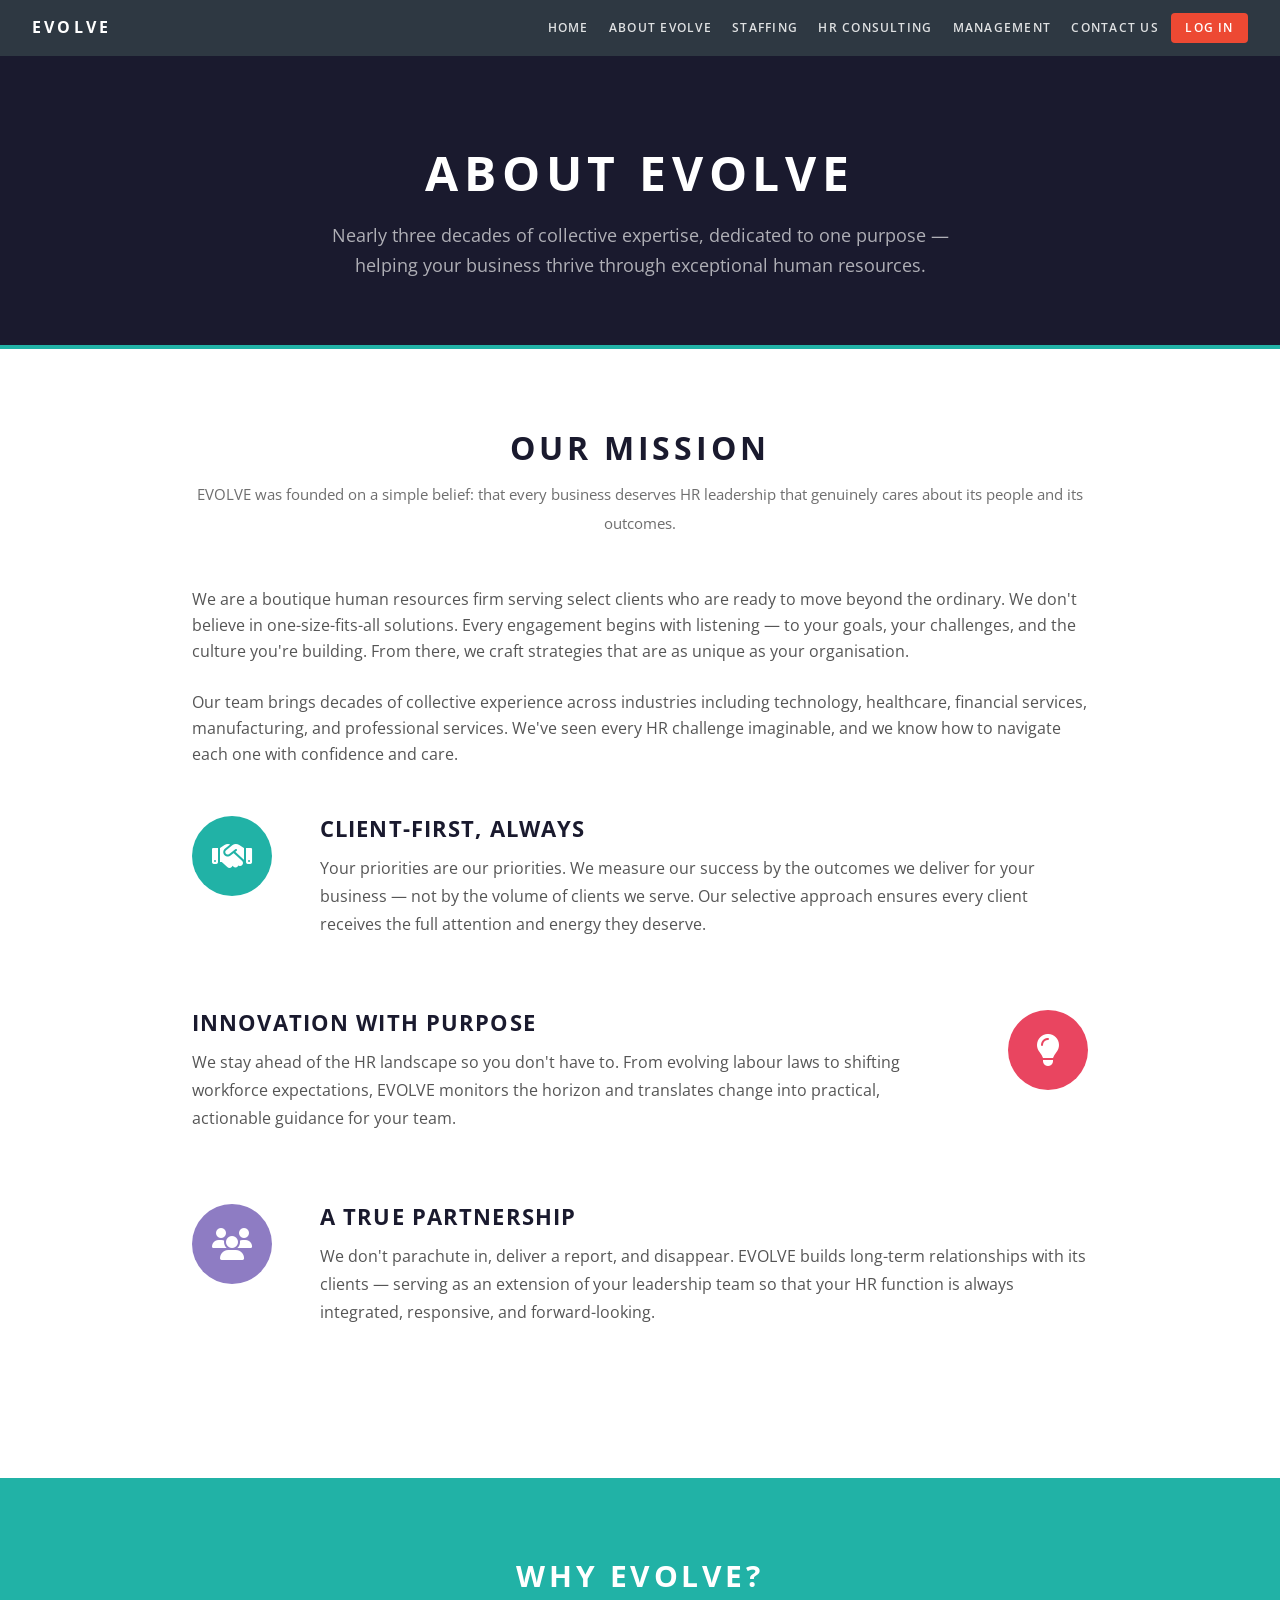
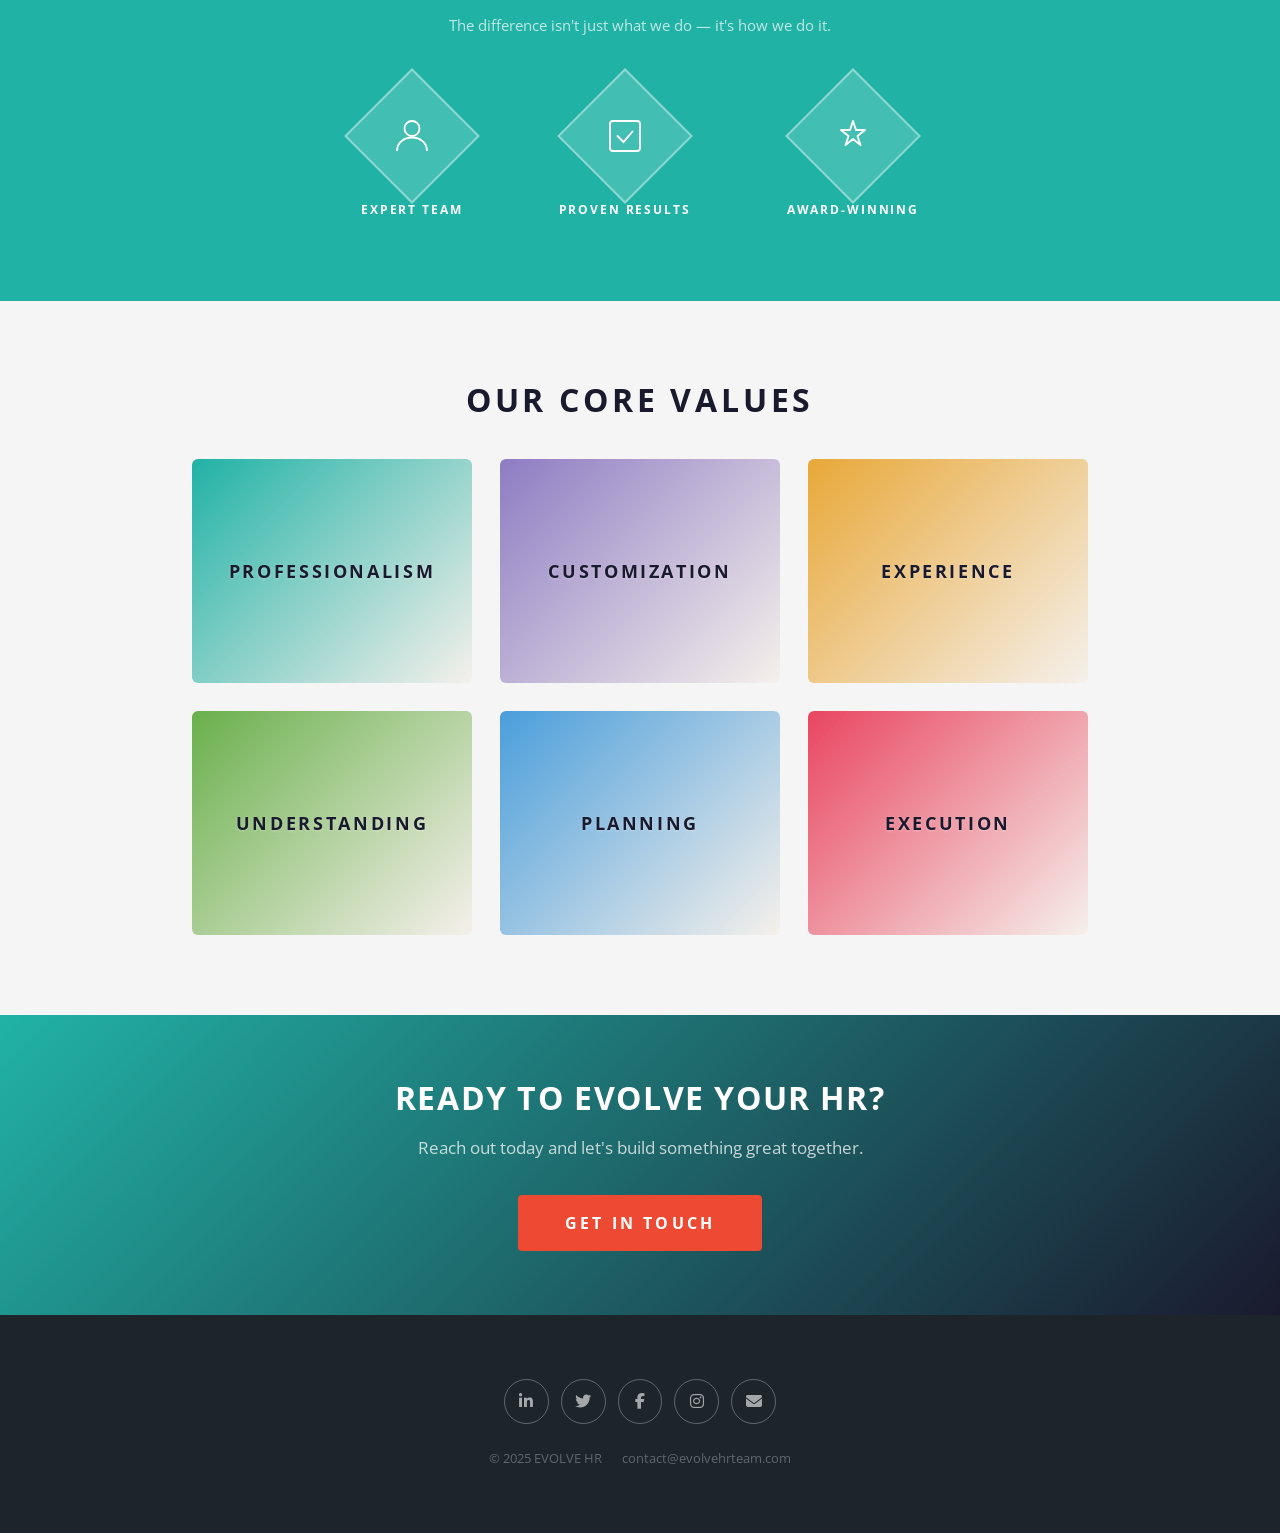
==== public/about.html @ eff57acc "Initial commit" ====
<!DOCTYPE HTML>
<html lang="en">
<head>
  <title>About EVOLVE — HR Solutions</title>
  <meta charset="utf-8" />
  <meta name="viewport" content="width=device-width, initial-scale=1, user-scalable=no" />
  <link rel="preconnect" href="https://fonts.googleapis.com" />
  <link rel="preconnect" href="https://fonts.gstatic.com" crossorigin />
  <link rel="stylesheet" href="https://fonts.googleapis.com/css2?family=Open+Sans:ital,wght@0,300;0,400;0,600;0,700;1,300&display=swap" />
  <link rel="stylesheet" href="https://cdnjs.cloudflare.com/ajax/libs/font-awesome/6.5.0/css/all.min.css" />
  <link rel="stylesheet" href="css/main.css" />
</head>
<body class="is-preload">
<div id="page-wrapper">

  <!-- HEADER -->
  <header id="header">
    <h1><a href="index.html">EVOLVE</a></h1>
    <nav id="nav">
      <ul>
        <li><a href="index.html">Home</a></li>
        <li><a href="about.html">About Evolve</a></li>
        <li><a href="staffing.html">Staffing</a></li>
        <li><a href="consulting.html">HR Consulting</a></li>
        <li><a href="management.html">Management</a></li>
        <li><a href="contact.html">Contact Us</a></li>
        <li class="special">
          <a href="#menu" class="menuToggle"><span>Menu</span></a>
          <div id="menu">
            <ul>
              <li><a href="index.html">Home</a></li>
              <li><a href="about.html">About Evolve</a></li>
              <li><a href="staffing.html">Staffing</a></li>
              <li><a href="consulting.html">HR Consulting</a></li>
              <li><a href="management.html">Management</a></li>
              <li><a href="contact.html">Contact Us</a></li>
              <li class="menu-separator"><a href="#" onclick="goToAuth(); return false;" id="nav-login-btn-mobile">Log In</a></li>
            </ul>
          </div>
        </li>
        <li><a href="#" class="button primary small" onclick="goToAuth(); return false;" id="nav-login-btn">Log In</a></li>
      </ul>
    </nav>
  </header>

  <!-- PAGE BANNER -->
  <div class="page-banner">
    <h1>About EVOLVE</h1>
    <p>Nearly three decades of collective expertise, dedicated to one purpose — helping your business thrive through exceptional human resources.</p>
  </div>

  <!-- MISSION -->
  <section class="wrapper style-white">
    <div class="inner">
      <header class="major">
        <h2>Our Mission</h2>
        <p>EVOLVE was founded on a simple belief: that every business deserves HR leadership that genuinely cares about its people and its outcomes.</p>
      </header>
      <p>We are a boutique human resources firm serving select clients who are ready to move beyond the ordinary. We don't believe in one-size-fits-all solutions. Every engagement begins with listening — to your goals, your challenges, and the culture you're building. From there, we craft strategies that are as unique as your organisation.</p>
      <p>Our team brings decades of collective experience across industries including technology, healthcare, financial services, manufacturing, and professional services. We've seen every HR challenge imaginable, and we know how to navigate each one with confidence and care.</p>

      <div class="feature-row" style="margin-top:3em;">
        <div class="feature-icon"><i class="fa fa-handshake"></i></div>
        <div class="feature-text">
          <h3>Client-First, Always</h3>
          <p>Your priorities are our priorities. We measure our success by the outcomes we deliver for your business — not by the volume of clients we serve. Our selective approach ensures every client receives the full attention and energy they deserve.</p>
        </div>
      </div>

      <div class="feature-row reverse">
        <div class="feature-icon" style="background:#e94560;"><i class="fa fa-lightbulb"></i></div>
        <div class="feature-text">
          <h3>Innovation with Purpose</h3>
          <p>We stay ahead of the HR landscape so you don't have to. From evolving labour laws to shifting workforce expectations, EVOLVE monitors the horizon and translates change into practical, actionable guidance for your team.</p>
        </div>
      </div>

      <div class="feature-row">
        <div class="feature-icon" style="background:#8e7cc3;"><i class="fa fa-users"></i></div>
        <div class="feature-text">
          <h3>A True Partnership</h3>
          <p>We don't parachute in, deliver a report, and disappear. EVOLVE builds long-term relationships with its clients — serving as an extension of your leadership team so that your HR function is always integrated, responsive, and forward-looking.</p>
        </div>
      </div>
    </div>
  </section>

  <!-- WHY EVOLVE -->
  <section class="wrapper style1 special">
    <div class="inner">
      <header class="major">
        <h2>Why EVOLVE?</h2>
        <p>The difference isn't just what we do — it's how we do it.</p>
      </header>
      <ul class="icons-diamond">
        <li>
          <span class="diamond-icon">
            <span class="diamond-shape">
              <svg viewBox="0 0 64 64" xmlns="http://www.w3.org/2000/svg" aria-hidden="true">
                <g class="icon-default">
                  <circle cx="32" cy="22" r="10" stroke="currentColor" stroke-width="2.5" fill="none"/>
                  <path d="M12 52c0-11 9-18 20-18s20 7 20 18" stroke="currentColor" stroke-width="2.5" fill="none"/>
                </g>
                <g class="icon-hover">
                  <circle cx="32" cy="22" r="10" fill="currentColor"/>
                  <path d="M12 52c0-11 9-18 20-18s20 7 20 18" stroke="white" stroke-width="2.5" fill="none"/>
                </g>
              </svg>
            </span>
            <span class="diamond-label">Expert Team</span>
          </span>
        </li>
        <li>
          <span class="diamond-icon">
            <span class="diamond-shape">
              <svg viewBox="0 0 64 64" xmlns="http://www.w3.org/2000/svg" aria-hidden="true">
                <g class="icon-default">
                  <rect x="12" y="12" width="40" height="40" rx="4" stroke="currentColor" stroke-width="2.5" fill="none"/>
                  <path d="M22 32l8 8 12-14" stroke="currentColor" stroke-width="2.5" fill="none" stroke-linecap="round"/>
                </g>
                <g class="icon-hover">
                  <rect x="12" y="12" width="40" height="40" rx="4" fill="currentColor"/>
                  <path d="M22 32l8 8 12-14" stroke="white" stroke-width="2.5" fill="none" stroke-linecap="round"/>
                </g>
              </svg>
            </span>
            <span class="diamond-label">Proven Results</span>
          </span>
        </li>
        <li>
          <span class="diamond-icon">
            <span class="diamond-shape">
              <svg viewBox="0 0 64 64" xmlns="http://www.w3.org/2000/svg" aria-hidden="true">
                <g class="icon-default">
                  <path d="M32 12l4 12h12l-10 8 4 12-10-8-10 8 4-12-10-8h12z" stroke="currentColor" stroke-width="2.5" fill="none" stroke-linejoin="round"/>
                </g>
                <g class="icon-hover">
                  <path d="M32 12l4 12h12l-10 8 4 12-10-8-10 8 4-12-10-8h12z" fill="currentColor"/>
                </g>
              </svg>
            </span>
            <span class="diamond-label">Award-Winning</span>
          </span>
        </li>
      </ul>
    </div>
  </section>

  <!-- VALUES QUICK VIEW -->
  <section class="wrapper style-grey">
    <div class="inner">
      <header class="major" style="text-align:center;margin-bottom:2.5em;">
        <h2 style="color:#1a1a2e;">Our Core Values</h2>
      </header>
      <div class="value-grid">
        <div class="value-card" style="--grad-from:#21b2a6;">
          <div class="value-front"><h3>Professionalism</h3></div>
          <div class="value-back"><p>Our professionalism is our hallmark. Clients are our focus. We're here to make it work.</p></div>
        </div>
        <div class="value-card" style="--grad-from:#8e7cc3;">
          <div class="value-front"><h3>Customization</h3></div>
          <div class="value-back"><p>Our team listens and responds. We go beyond cookie-cutter solutions every time.</p></div>
        </div>
        <div class="value-card" style="--grad-from:#e8a838;">
          <div class="value-front"><h3>Experience</h3></div>
          <div class="value-back"><p>Nearly three decades of collective management experience across diverse industries.</p></div>
        </div>
        <div class="value-card" style="--grad-from:#6ab04c;">
          <div class="value-front"><h3>Understanding</h3></div>
          <div class="value-back"><p>We move with the changing seasons your business finds — adaptive, not reactive.</p></div>
        </div>
        <div class="value-card" style="--grad-from:#4a9edb;">
          <div class="value-front"><h3>Planning</h3></div>
          <div class="value-back"><p>We plan to succeed with you and share that plan every step of the way.</p></div>
        </div>
        <div class="value-card" style="--grad-from:#e94560;">
          <div class="value-front"><h3>Execution</h3></div>
          <div class="value-back"><p>We don't just say it — we do it. On time, on budget, with great communication.</p></div>
        </div>
      </div>
    </div>
  </section>

  <!-- CTA -->
  <section class="cta-band">
    <h2>Ready to Evolve Your HR?</h2>
    <p>Reach out today and let's build something great together.</p>
    <a href="contact.html" class="button primary large">Get In Touch</a>
  </section>

  <!-- FOOTER -->
  <footer id="footer">
    <ul class="icons">
      <li><a href="#" aria-label="LinkedIn"><i class="fab fa-linkedin-in"></i></a></li>
      <li><a href="#" aria-label="Twitter"><i class="fab fa-twitter"></i></a></li>
      <li><a href="#" aria-label="Facebook"><i class="fab fa-facebook-f"></i></a></li>
      <li><a href="#" aria-label="Instagram"><i class="fab fa-instagram"></i></a></li>
      <li><a href="mailto:contact@evolvehrteam.com" aria-label="Email"><i class="fas fa-envelope"></i></a></li>
    </ul>
    <ul class="copyright">
      <li>&copy; 2025 EVOLVE HR</li>
      <li>contact@evolvehrteam.com</li>
    </ul>
  </footer>

</div><!-- /page-wrapper -->

<script src="js/main.js"></script>
<script src="js/auth.js"></script>
</body>
</html>
---- public/css/main.css ----
/*
  EVOLVE HR — main stylesheet
*/

/* ─────────────────────────────────────────────
   RESET & BASE
───────────────────────────────────────────── */
*, *::before, *::after { box-sizing: border-box; }

html { font-size: 16px; scroll-behavior: smooth; }

body {
  margin: 0;
  padding: 0;
  background: #2e3842;
  color: #fff;
  font-family: 'Open Sans', 'Helvetica Neue', Helvetica, Arial, sans-serif;
  font-size: 1rem;
  font-weight: 400;
  line-height: 1.65;
  -webkit-font-smoothing: antialiased;
}

body.is-preload *, body.is-preload *::before, body.is-preload *::after {
  animation: none !important;
  transition: none !important;
}

a { color: #21b2a6; text-decoration: none; transition: color 0.2s ease; }
a:hover { color: #2dd8ca; }

strong, b { font-weight: 700; }
em, i     { font-style: italic; }
p { margin: 0 0 1.5em; }

h1, h2, h3, h4, h5, h6 {
  font-weight: 700;
  line-height: 1.2;
  margin: 0 0 0.75em;
  letter-spacing: 0.05em;
  text-transform: uppercase;
}
h1 { font-size: 2.5rem; }
h2 { font-size: 1.75rem; }
h3 { font-size: 1.15rem; }

ul, ol { margin: 0 0 1.5em; padding-left: 1.25em; }
img    { max-width: 100%; height: auto; vertical-align: middle; }

/* ─────────────────────────────────────────────
   LAYOUT
───────────────────────────────────────────── */
#page-wrapper { overflow: hidden; }

.inner {
  width: 100%;
  max-width: 75em;
  margin: 0 auto;
  padding: 0 3em;
}

section, article { position: relative; }
body.landing #page-wrapper { padding-top: 0; }

/* ─────────────────────────────────────────────
   HEADER
───────────────────────────────────────────── */
#header {
  position: fixed;
  top: 0; left: 0; right: 0;
  z-index: 1000;
  background: #2e3842;
  padding: 0 3em;
  height: 3.5em;
  display: flex;
  align-items: center;
  justify-content: space-between;
  transition: background 0.3s ease, box-shadow 0.3s ease;
}
#header.alt { background: transparent; box-shadow: none; }

#header h1 { font-size: 1rem; letter-spacing: 0.2em; margin: 0; text-transform: uppercase; }
#header h1 a { color: #fff; font-weight: 700; }
#header h1 a:hover { color: #21b2a6; }

#nav { margin: 0; }
#nav > ul {
  list-style: none; margin: 0; padding: 0;
  display: flex; align-items: center; gap: 0.25em;
}
#nav > ul > li { display: flex; align-items: center; }
#nav > ul > li > a {
  color: #fff; font-size: 0.78rem; font-weight: 600;
  letter-spacing: 0.1em; text-transform: uppercase;
  padding: 0 0.65em; opacity: 0.85; transition: opacity 0.2s;
}
#nav > ul > li > a:hover { opacity: 1; }

#nav > ul > li.special { display: none; position: relative; }

#nav > ul > li > a.button {
  background: #ed4933; border: none; border-radius: 4px;
  color: #fff !important; padding: 0.4em 1.2em;
  font-size: 0.75rem; opacity: 1;
}
#nav > ul > li > a.button:hover { background: #f55c47; }

/* Mobile slide-out menu */
#menu {
  display: none; position: fixed;
  top: 0; right: 0; width: 18em; height: 100%;
  background: #21b2a6; z-index: 2000;
  padding: 3.5em 2em 2em;
  transform: translateX(100%); transition: transform 0.35s ease;
}
#menu.is-active { transform: translateX(0); }
#menu ul { list-style: none; margin: 0; padding: 0; }
#menu ul li a {
  display: block; padding: 1em 1.5em; color: #fff;
  font-size: 0.9rem; font-weight: 600; letter-spacing: 0.1em;
  text-transform: uppercase; border-bottom: 1px solid rgba(255,255,255,0.2);
}
#menu ul li:last-child a { border-bottom: none; }
#menu ul li a:hover { color: rgba(255,255,255,0.75); }

/* Separator before Log-In item in mobile menu */
#menu ul li.menu-separator { border-top: 2px solid rgba(255,255,255,0.25); margin-top: 0.5em; padding-top: 0.25em; }

.menuToggle {
  display: block; color: #fff !important;
  font-size: 0.8rem; letter-spacing: 0.15em;
  text-transform: uppercase; opacity: 0.85; padding: 0 0.75em;
}

/* ─────────────────────────────────────────────
   BANNER — Hero (3× title)
───────────────────────────────────────────── */
#banner {
  position: relative;
  display: flex; flex-direction: column;
  align-items: center; justify-content: center;
  min-height: 100vh;
  padding: 6em 3em 5em;
  text-align: center;
  background-color: #1a1a2e;
  background-image: url('https://media.istockphoto.com/id/2193601797/vector/seamless-geometric-vector-pattern.jpg?s=2048x2048&w=is&k=20&c=bGmarkHDGxD6XfMVHgB3e7sGw_OzJ9XG-TKXs1ak75A=');
  background-size: cover;
  background-position: center;
  background-attachment: fixed;
  overflow: hidden;
}
#banner::before {
  content: '';
  position: absolute; inset: 0;
  background: rgba(20, 24, 40, 0.82);
  z-index: 0;
}
#banner .inner { position: relative; z-index: 1; }

/* 3× the original h2 size */
#banner .hero-title {
  font-size: 9rem;
  letter-spacing: 0.35em;
  margin: 0 0 0.2em;
  color: #fff;
  text-shadow: 0 4px 32px rgba(33,178,166,0.25);
  line-height: 1;
}
#banner .hero-title::before,
#banner .hero-title::after {
  content: '';
  display: block;
  width: 3em; height: 4px;
  background: #21b2a6;
  margin: 0.45em auto;
}

#banner .hero-sub {
  font-size: 1.2rem;
  color: rgba(255,255,255,0.78);
  margin: 0 0 2.5em;
  line-height: 2;
  font-weight: 300;
}
#banner .hero-sub em { font-style: italic; color: #21b2a6; font-weight: 400; }

a.more.scrolly {
  position: absolute; bottom: 2.5em; left: 50%;
  transform: translateX(-50%); z-index: 1;
  color: rgba(255,255,255,0.5);
  font-size: 0.75rem; letter-spacing: 0.15em; text-transform: uppercase;
}
a.more.scrolly::after {
  content: '\f107';
  font-family: 'Font Awesome 6 Free'; font-weight: 900;
  display: block; font-size: 1.5em; margin-top: 0.3em;
  animation: bounce 2s infinite;
}
a.more.scrolly:hover { color: rgba(255,255,255,0.85); }

@keyframes bounce {
  0%, 100% { transform: translateY(0); }
  50%       { transform: translateY(6px); }
}

/* ─────────────────────────────────────────────
   WRAPPERS (shared)
───────────────────────────────────────────── */
.wrapper { padding: 6em 0; position: relative; }

header.major { text-align: center; margin-bottom: 3em; }
header.major h2 { font-size: 1.85rem; letter-spacing: 0.12em; margin-bottom: 0.6em; }
header.major p  { font-size: 0.95rem; line-height: 1.9; opacity: 0.85; }

/* ─────────────────────────────────────────────
   STYLE 1 — Turquoise about block
───────────────────────────────────────────── */
.wrapper.style1 { background: #21b2a6; color: #fff; }
.wrapper.style1 header.major h2 { color: #fff; }
.wrapper.style1 header.major p  { color: rgba(255,255,255,0.85); }

/* ── Diamond Icons ── */
ul.icons-diamond {
  list-style: none;
  margin: 3em 0 0; padding: 0;
  display: flex;
  justify-content: center;
  gap: 6em;
}

.diamond-icon {
  display: flex; flex-direction: column;
  align-items: center; gap: 1em;
  color: #fff; text-decoration: none;
}
.diamond-icon:hover { color: #fff; }

.diamond-shape {
  display: flex; align-items: center; justify-content: center;
  width: 6em; height: 6em;
  background: rgba(255,255,255,0.15);
  border: 2px solid rgba(255,255,255,0.4);
  transform: rotate(45deg);
  transition: background 0.3s ease, border-color 0.3s ease;
  overflow: hidden;
}
.diamond-shape svg {
  width: 3em; height: 3em;
  transform: rotate(-45deg);
  flex-shrink: 0;
}
/* show default, hide hover state */
.diamond-shape .icon-hover { display: none; }
.diamond-shape .icon-default { display: block; }

.diamond-icon:hover .diamond-shape {
  background: #fff;
  border-color: #fff;
  color: #21b2a6;
}
.diamond-icon:hover .icon-default { display: none; }
.diamond-icon:hover .icon-hover   { display: block; }

.diamond-label {
  font-size: 0.78rem;
  font-weight: 700;
  letter-spacing: 0.15em;
  text-transform: uppercase;
  text-align: center;
}

/* ─────────────────────────────────────────────
   STYLE VIDEO — Service sub-boxes with video
───────────────────────────────────────────── */
.wrapper.style-video {
  background: #2e3842;
  padding: 6em 0;
}

.video-boxes {
  display: grid;
  grid-template-columns: repeat(3, 1fr);
  gap: 0;
}

.video-box {
  display: flex;
  flex-direction: column;
  overflow: hidden;
}

.video-wrap {
  position: relative;
  height: 22em;
  overflow: hidden;
  flex-shrink: 0;
}
.video-wrap video {
  width: 100%; height: 100%;
  object-fit: cover;
  display: block;
  /* posterize effect: high-contrast teal/dark theme */
  filter: saturate(0.2) contrast(1.4) brightness(0.75) sepia(0.3) hue-rotate(160deg);
  transition: filter 0.4s ease;
}
.video-box:hover .video-wrap video {
  filter: saturate(0.35) contrast(1.3) brightness(0.85) sepia(0.2) hue-rotate(160deg);
}
.video-overlay {
  position: absolute; inset: 0;
  background: linear-gradient(to bottom, rgba(33,178,166,0.18) 0%, rgba(30,40,50,0.55) 100%);
  pointer-events: none;
}

.video-content {
  flex: 1;
  background: #283038;
  padding: 2.5em 2em;
  display: flex;
  flex-direction: column;
}
.video-box:nth-child(2) .video-content { background: #2e3842; }
.video-box:nth-child(3) .video-content { background: #252d35; }

.video-content h3 {
  font-size: 1rem;
  letter-spacing: 0.1em;
  color: #21b2a6;
  margin-bottom: 0.75em;
}
.video-content h3::after {
  content: '';
  display: block;
  width: 2em; height: 2px;
  background: #21b2a6;
  margin-top: 0.5em;
}
.video-content p {
  font-size: 0.88rem;
  color: rgba(255,255,255,0.7);
  line-height: 1.8;
  flex: 1;
  margin-bottom: 1.5em;
}
.video-content .button {
  align-self: flex-start;
  border-color: #21b2a6;
  color: #21b2a6;
}
.video-content .button:hover {
  background: #21b2a6;
  color: #fff;
}

/* ─────────────────────────────────────────────
   STYLE 3 — Purple value props
───────────────────────────────────────────── */
.wrapper.style3 { background: #505393; color: #fff; }
.wrapper.style3 header.major h2 { color: #fff; }
.wrapper.style3 header.major p  { color: rgba(255,255,255,0.8); }

.value-grid {
  display: grid;
  grid-template-columns: repeat(3, 1fr);
  gap: 1.75em;
}

.value-card {
  position: relative;
  height: 14em;
  border-radius: 6px;
  overflow: hidden;
  cursor: default;
}
.value-front,
.value-back {
  position: absolute; inset: 0;
  display: flex; align-items: center; justify-content: center;
  padding: 2em;
  text-align: center;
  transition: opacity 0.4s ease, transform 0.4s ease;
}
.value-front {
  background: linear-gradient(135deg, var(--grad-from, #21b2a6) 0%, #f5f0eb 100%);
  flex-direction: column;
}
.value-front h3 {
  font-size: 1.1rem;
  letter-spacing: 0.15em;
  color: #1a1a2e;
  margin: 0;
  text-shadow: 0 1px 3px rgba(255,255,255,0.3);
}
.value-back {
  background: linear-gradient(135deg, #1a1a2e 0%, var(--grad-from, #21b2a6) 100%);
  opacity: 0;
  transform: translateY(8px);
}
.value-back p {
  font-size: 0.88rem;
  color: rgba(255,255,255,0.92);
  line-height: 1.8;
  margin: 0;
}

.value-card:hover .value-front { opacity: 0; transform: translateY(-8px); }
.value-card:hover .value-back  { opacity: 1; transform: translateY(0); }

/* ─────────────────────────────────────────────
   STYLE 5 — White contact
───────────────────────────────────────────── */
.wrapper.style5 { background: #fff; color: #2e3842; }
.wrapper.style5 header.major h2 { color: #2e3842; }
.wrapper.style5 header.major p  { color: #555; }

/* ─────────────────────────────────────────────
   FORMS
───────────────────────────────────────────── */
.wrapper.style5 form,
.contact-form { max-width: 50em; margin: 0 auto; }

.fields { display: flex; flex-wrap: wrap; gap: 1.25em; }
.field  { width: 100%; }
.field.half { flex: 1 1 calc(50% - 0.625em); min-width: 12em; }

label {
  display: block;
  font-size: 0.8rem; font-weight: 700;
  letter-spacing: 0.1em; text-transform: uppercase;
  margin-bottom: 0.4em; color: #2e3842;
}

input[type="text"],
input[type="email"],
input[type="tel"],
input[type="password"],
textarea, select {
  width: 100%; padding: 0.65em 0.9em;
  font-family: inherit; font-size: 0.9rem;
  border: 1px solid #ccc; border-radius: 4px;
  background: #fff; color: #2e3842;
  transition: border-color 0.2s; appearance: none;
}
input:focus, textarea:focus, select:focus {
  outline: none; border-color: #21b2a6;
  box-shadow: 0 0 0 2px rgba(33,178,166,0.15);
}
textarea { resize: vertical; min-height: 8em; }

input[type="submit"], input[type="reset"] {
  cursor: pointer; font-family: inherit;
  font-weight: 700; font-size: 0.8rem;
  letter-spacing: 0.15em; text-transform: uppercase;
  border-radius: 4px; padding: 0.65em 2em;
  border: 2px solid transparent; transition: background 0.2s, color 0.2s;
}
input[type="submit"] { background: #ed4933; border-color: #ed4933; color: #fff; }
input[type="submit"]:hover { background: #f55c47; border-color: #f55c47; }
input[type="reset"] {
  background: transparent; border-color: rgba(46,56,66,0.4); color: #2e3842;
}
input[type="reset"]:hover { background: #2e3842; color: #fff; border-color: #2e3842; }

#contact-message-div { font-size: 0.95rem; font-weight: 600; }

/* ─────────────────────────────────────────────
   ACTIONS & BUTTONS
───────────────────────────────────────────── */
ul.actions {
  list-style: none; padding: 0; margin: 0;
  display: flex; flex-wrap: wrap; gap: 0.75em;
}
ul.actions.special  { justify-content: center; }
ul.actions.stacked  { flex-direction: column; align-items: flex-start; min-width: 14em; }
ul.actions.stacked li { width: 100%; }
ul.actions.stacked li .button { width: 100%; text-align: center; }

.button {
  display: inline-block;
  padding: 0.65em 2em; border-radius: 4px;
  font-size: 0.8rem; font-weight: 700;
  letter-spacing: 0.15em; text-transform: uppercase;
  cursor: pointer;
  transition: background 0.2s ease, color 0.2s ease, border-color 0.2s ease;
  border: 2px solid rgba(255,255,255,0.5);
  color: #fff; background: transparent; text-decoration: none;
}
.button:hover { border-color: #fff; color: #fff; }
.button.primary { background: #ed4933; border-color: #ed4933; color: #fff; }
.button.primary:hover { background: #f55c47; border-color: #f55c47; }
.button.large { font-size: 1rem; padding: 0.8em 2.8em; letter-spacing: 0.2em; }
.button.small { font-size: 0.7rem; padding: 0.5em 1.4em; }
.button.fit   { width: 100%; display: block; text-align: center; }

.wrapper.style5 .button { border-color: #2e3842; color: #2e3842; }
.wrapper.style5 .button:hover { background: #2e3842; color: #fff; }
.wrapper.style5 .button.primary { background: #ed4933; border-color: #ed4933; color: #fff; }

/* ─────────────────────────────────────────────
   FOOTER
───────────────────────────────────────────── */
#footer {
  background: #1d242a; padding: 4em 3em;
  text-align: center; color: rgba(255,255,255,0.5);
}
#footer ul.icons {
  list-style: none; padding: 0; margin: 0 0 1.5em;
  display: flex; justify-content: center; gap: 0.75em;
}
#footer ul.icons li a {
  display: flex; align-items: center; justify-content: center;
  width: 2.8em; height: 2.8em; border-radius: 50%;
  border: 1px solid rgba(255,255,255,0.3);
  color: rgba(255,255,255,0.6); font-size: 1rem;
  text-decoration: none;
  transition: color 0.2s, border-color 0.2s, background 0.2s;
}
#footer ul.icons li a i { pointer-events: none; }
#footer ul.icons li a:hover {
  color: #fff; border-color: #21b2a6; background: rgba(33,178,166,0.15);
}
#footer ul.copyright {
  list-style: none; padding: 0; margin: 0;
  display: flex; justify-content: center; flex-wrap: wrap;
  gap: 0.4em 1.5em; font-size: 0.8rem;
}
#footer ul.copyright li { opacity: 0.6; }

/* ─────────────────────────────────────────────
   AUTH MODAL
───────────────────────────────────────────── */
.modal-overlay {
  position: fixed; inset: 0;
  background: rgba(0,0,0,0.7); z-index: 5000;
  display: flex !important;
  align-items: center; justify-content: center; padding: 1.5em;
}
.modal-box {
  background: #fff; color: #2e3842; border-radius: 8px;
  padding: 2.5em 2.5em 2em; width: 100%; max-width: 28em;
  position: relative; box-shadow: 0 20px 60px rgba(0,0,0,0.4);
}
.modal-close {
  position: absolute; top: 0.75em; right: 0.75em;
  background: #f0f0f0; border: 1px solid #ddd; border-radius: 50%;
  font-size: 1rem; color: #666; cursor: pointer;
  width: 2.2em; height: 2.2em;
  display: flex; align-items: center; justify-content: center;
  line-height: 1; transition: background 0.2s, color 0.2s;
  z-index: 10;
}
.modal-close:hover { background: #2e3842; color: #fff; border-color: #2e3842; }
.modal-header { margin-bottom: 1.5em; }
.modal-header h2 { font-size: 1.35rem; letter-spacing: 0.05em; color: #2e3842; margin: 0 0 0.3em; }
.modal-header p  { font-size: 0.85rem; color: #777; margin: 0; }
.auth-tab { display: none; }
.auth-tab.active { display: block; }
.auth-toggle { text-align: center; font-size: 0.82rem; color: #777; margin: 1em 0 0; }
.auth-toggle a { color: #21b2a6; font-weight: 600; }

.modal-box label { color: #555; }
.modal-box input[type="text"],
.modal-box input[type="email"],
.modal-box input[type="tel"],
.modal-box input[type="password"] { border-color: #ddd; margin-bottom: 0.75em; }
.modal-box .field, .modal-box .fields { margin-bottom: 0; }
.modal-box .fields { display: flex; gap: 0.75em; }
.modal-box .field.half { flex: 1 1 calc(50% - 0.375em); }
.modal-box ul.actions { margin-top: 1.25em; }
.modal-box ul.actions li { width: 100%; }
.modal-box ul.actions input[type="submit"] { width: 100%; padding: 0.8em; }

/* ─────────────────────────────────────────────
   RESPONSIVE
───────────────────────────────────────────── */
@media (max-width: 1280px) {
  .inner { padding: 0 2em; }
  #header { padding: 0 2em; }
  .wrapper { padding: 5em 0; }
  #banner .hero-title { font-size: 7rem; }
}

@media (max-width: 980px) {
  h1 { font-size: 2rem; }
  h2 { font-size: 1.5rem; }

  #nav > ul > li:not(.special):not(:last-child) { display: none; }
  #nav > ul > li.special { display: flex; }
  #nav > ul > li:last-child { display: none; }
  #menu { display: block; }

  #banner .hero-title { font-size: 5rem; }

  ul.icons-diamond { gap: 3em; }
  .diamond-shape { width: 5em; height: 5em; }

  .video-boxes { grid-template-columns: 1fr; }
  .video-wrap  { height: 16em; }

  .value-grid { grid-template-columns: repeat(2, 1fr); }
}

@media (max-width: 736px) {
  .inner { padding: 0 1.25em; }
  #header { padding: 0 1.25em; }
  .wrapper { padding: 4em 0; }

  #banner { padding: 7em 1.5em 4em; min-height: auto; }
  #banner .hero-title { font-size: 3.5rem; letter-spacing: 0.2em; }
  #banner .hero-sub   { font-size: 1rem; }

  ul.icons-diamond { flex-direction: column; align-items: center; gap: 2.5em; }

  .value-grid { grid-template-columns: 1fr; }
  .value-card { height: 12em; }

  .fields { flex-direction: column; gap: 0; }
  .field.half { flex: none; width: 100%; }

  .modal-box { padding: 2em 1.5em 1.75em; }
  .modal-box .fields { flex-direction: column; gap: 0; }
  .modal-box .field.half { flex: none; width: 100%; }
}

@media (max-width: 480px) {
  #banner .hero-title { font-size: 2.5rem; }
  #banner .hero-sub   { font-size: 0.9rem; }
}

/* ─────────────────────────────────────────────
   INNER PAGE BANNER (about / staffing / etc.)
───────────────────────────────────────────── */
.page-banner {
  background: #1a1a2e;
  padding: 9em 2em 4em;
  text-align: center;
  border-bottom: 4px solid #21b2a6;
}
.page-banner h1 {
  color: #fff;
  font-size: 3rem;
  font-weight: 700;
  letter-spacing: 0.12em;
  text-transform: uppercase;
  margin: 0 0 0.4em;
}
.page-banner p {
  color: rgba(255,255,255,0.65);
  font-size: 1.1rem;
  max-width: 640px;
  margin: 0 auto;
  line-height: 1.7;
}

/* ─── TWO-COLUMN FEATURE LAYOUT ─── */
.feature-row {
  display: flex;
  gap: 3em;
  align-items: flex-start;
  margin-bottom: 3em;
}
.feature-row.reverse { flex-direction: row-reverse; }
.feature-row .feature-icon {
  flex: 0 0 80px;
  width: 80px;
  height: 80px;
  background: #21b2a6;
  border-radius: 50%;
  display: flex;
  align-items: center;
  justify-content: center;
  font-size: 2rem;
  color: #fff;
  flex-shrink: 0;
}
.feature-row .feature-text h3 {
  color: #1a1a2e;
  font-size: 1.4rem;
  margin-bottom: 0.5em;
}
.feature-row .feature-text p { color: #555; line-height: 1.75; }

/* ─── PROCESS STEPS ─── */
.steps-list {
  list-style: none;
  padding: 0;
  margin: 0;
  counter-reset: step;
}
.steps-list li {
  counter-increment: step;
  display: flex;
  gap: 1.5em;
  align-items: flex-start;
  margin-bottom: 2em;
}
.steps-list li::before {
  content: counter(step);
  flex-shrink: 0;
  width: 2.4em;
  height: 2.4em;
  background: #e94560;
  color: #fff;
  font-weight: 700;
  font-size: 1rem;
  border-radius: 50%;
  display: flex;
  align-items: center;
  justify-content: center;
  margin-top: 0.1em;
}
.steps-list li strong { display: block; color: #1a1a2e; font-size: 1.05rem; margin-bottom: 0.25em; }
.steps-list li p { margin: 0; color: #555; line-height: 1.7; }

/* ─── CTA BAND ─── */
.cta-band {
  background: linear-gradient(135deg, #21b2a6 0%, #1a1a2e 100%);
  padding: 4em 2em;
  text-align: center;
}
.cta-band h2 { color: #fff; font-size: 2rem; margin-bottom: 0.5em; }
.cta-band p  { color: rgba(255,255,255,0.75); margin-bottom: 2em; font-size: 1.05rem; }

/* ─── WHITE CONTENT WRAPPER ─── */
.wrapper.style-white {
  background: #fff;
  color: #333;
  padding: 5em 0;
}
.wrapper.style-white .inner { max-width: 960px; margin: 0 auto; padding: 0 2em; }
.wrapper.style-white h2 { color: #1a1a2e; font-size: 2rem; margin-bottom: 0.4em; }
.wrapper.style-white h3 { color: #1a1a2e; }
.wrapper.style-white p  { color: #555; }

/* ─── LIGHT GREY WRAPPER ─── */
.wrapper.style-grey {
  background: #f5f5f5;
  color: #333;
  padding: 5em 0;
}
.wrapper.style-grey .inner { max-width: 960px; margin: 0 auto; padding: 0 2em; }
.wrapper.style-grey h2 { color: #1a1a2e; font-size: 2rem; margin-bottom: 0.4em; }
.wrapper.style-grey h3 { color: #1a1a2e; }

@media (max-width: 768px) {
  .page-banner { padding: 7em 1.5em 3em; }
  .page-banner h1 { font-size: 2.2rem; }
  .feature-row { flex-direction: column !important; gap: 1.5em; }
  .feature-row .feature-icon { width: 60px; height: 60px; font-size: 1.5rem; flex: 0 0 60px; }
}
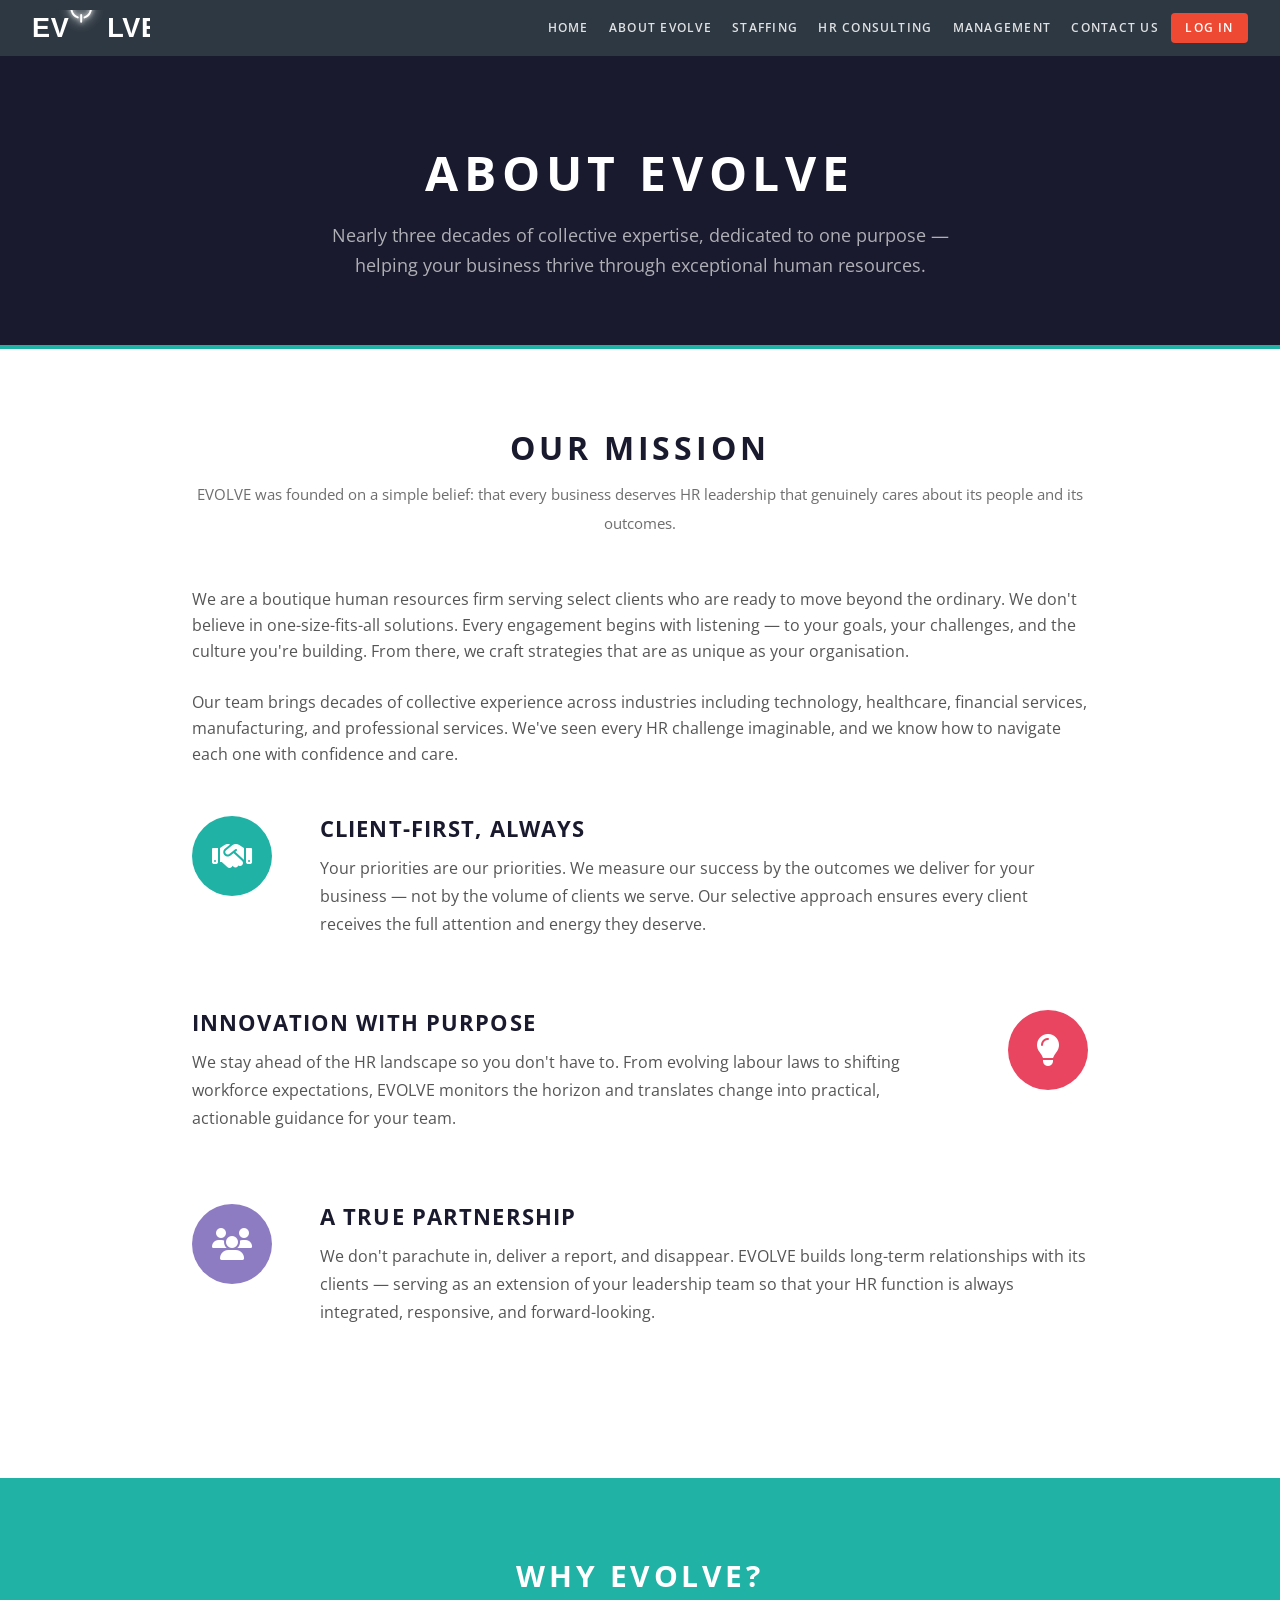
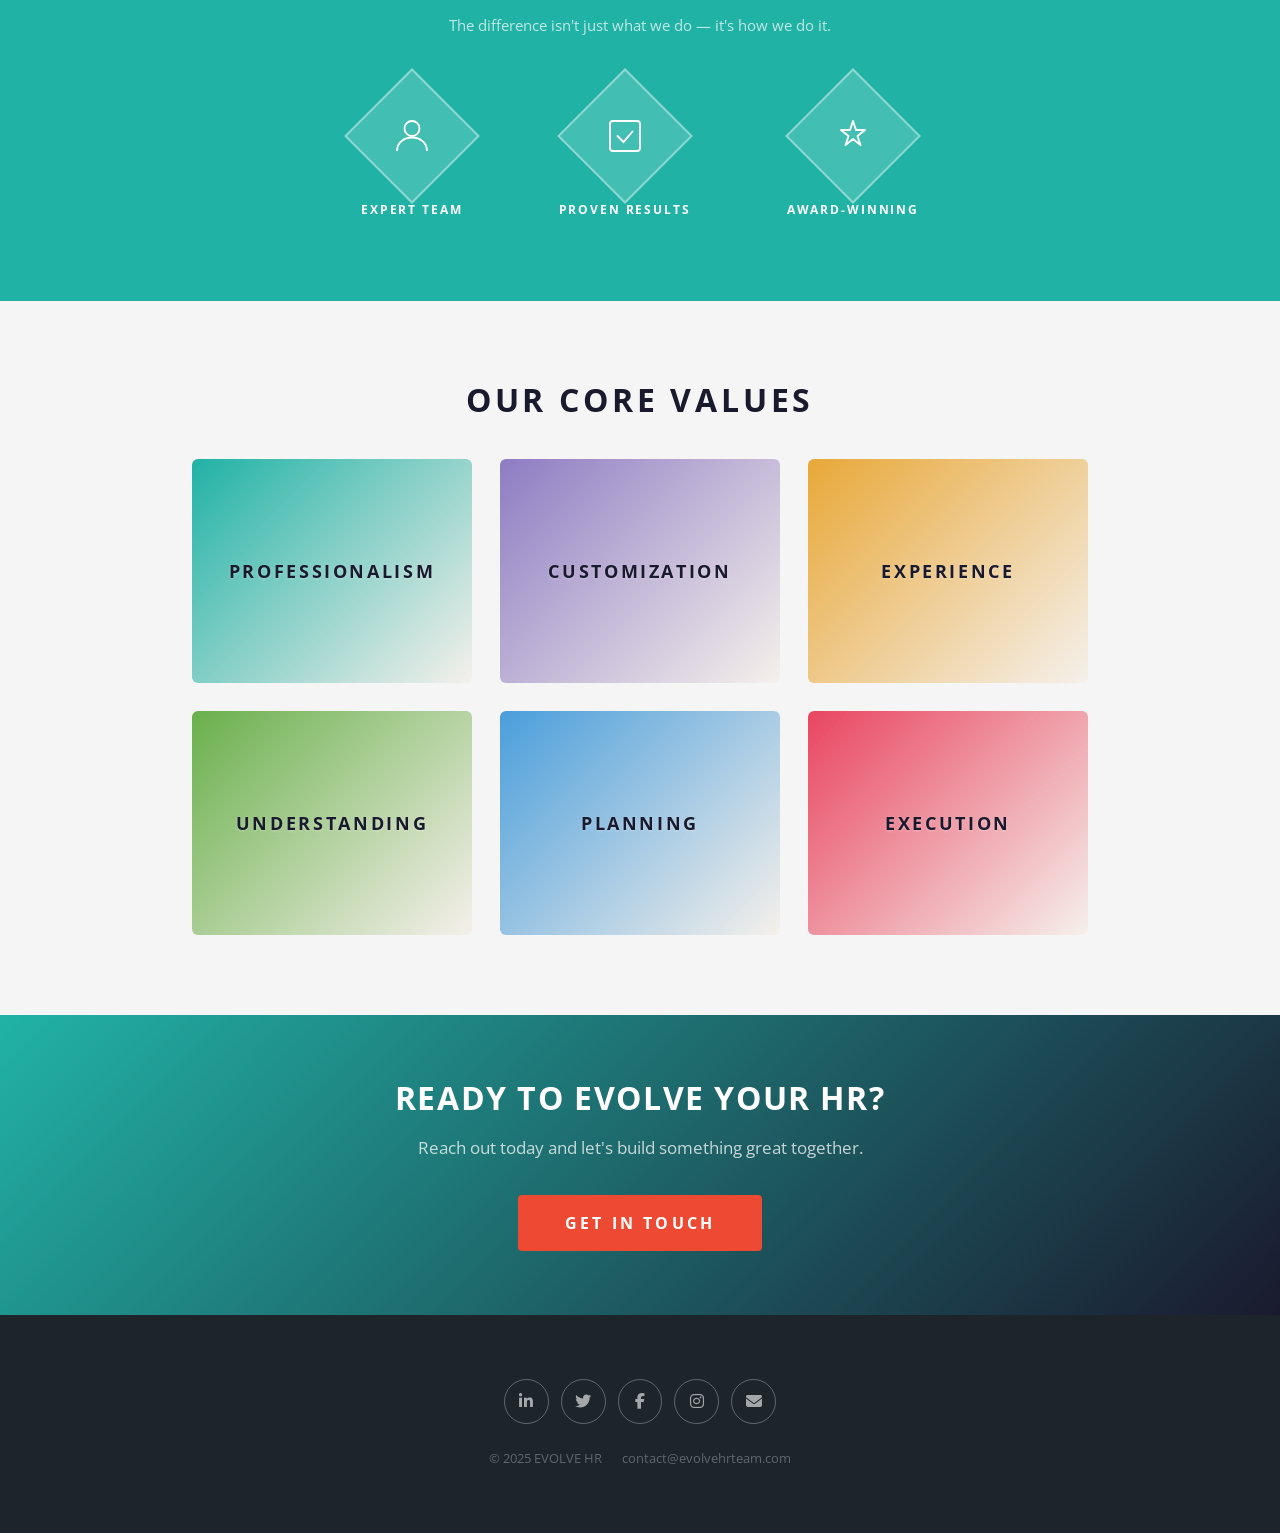
==== commit 12a8cf02: "Add animated SVG logo with power button pulsing inside the O - Created public/img/evolve-logo.svg: E" ====
--- a/public/about.html
+++ b/public/about.html
@@ -15,7 +15,7 @@
 
   <!-- HEADER -->
   <header id="header">
-    <h1><a href="index.html">EVOLVE</a></h1>
+    <h1><a href="index.html"><img src="img/evolve-logo.svg" alt="EVOLVE" class="site-logo" /></a></h1>
     <nav id="nav">
       <ul>
         <li><a href="index.html">Home</a></li>
--- a/public/css/main.css
+++ b/public/css/main.css
@@ -80,8 +80,10 @@
 #header.alt { background: transparent; box-shadow: none; }
 
 #header h1 { font-size: 1rem; letter-spacing: 0.2em; margin: 0; text-transform: uppercase; }
-#header h1 a { color: #fff; font-weight: 700; }
+#header h1 a { color: #fff; font-weight: 700; display: inline-flex; align-items: center; }
 #header h1 a:hover { color: #21b2a6; }
+#header h1 a img.site-logo { height: 32px; width: auto; display: block; }
+#header h1 a:hover img.site-logo { filter: brightness(0.8) sepia(1) saturate(3) hue-rotate(145deg); }
 
 #nav { margin: 0; }
 #nav > ul {
@@ -532,7 +534,7 @@
 .modal-overlay {
   position: fixed; inset: 0;
   background: rgba(0,0,0,0.7); z-index: 5000;
-  display: flex !important;
+  display: flex;
   align-items: center; justify-content: center; padding: 1.5em;
 }
 .modal-box {
@@ -748,3 +750,13 @@
   .feature-row { flex-direction: column !important; gap: 1.5em; }
   .feature-row .feature-icon { width: 60px; height: 60px; font-size: 1.5rem; flex: 0 0 60px; }
 }
+
+/* ── Notification toast animations ────────────────────────── */
+@keyframes notifySlideIn {
+  from { opacity: 0; transform: translateX(110%); }
+  to   { opacity: 1; transform: translateX(0); }
+}
+@keyframes notifySlideOut {
+  from { opacity: 1; transform: translateX(0); }
+  to   { opacity: 0; transform: translateX(110%); }
+}
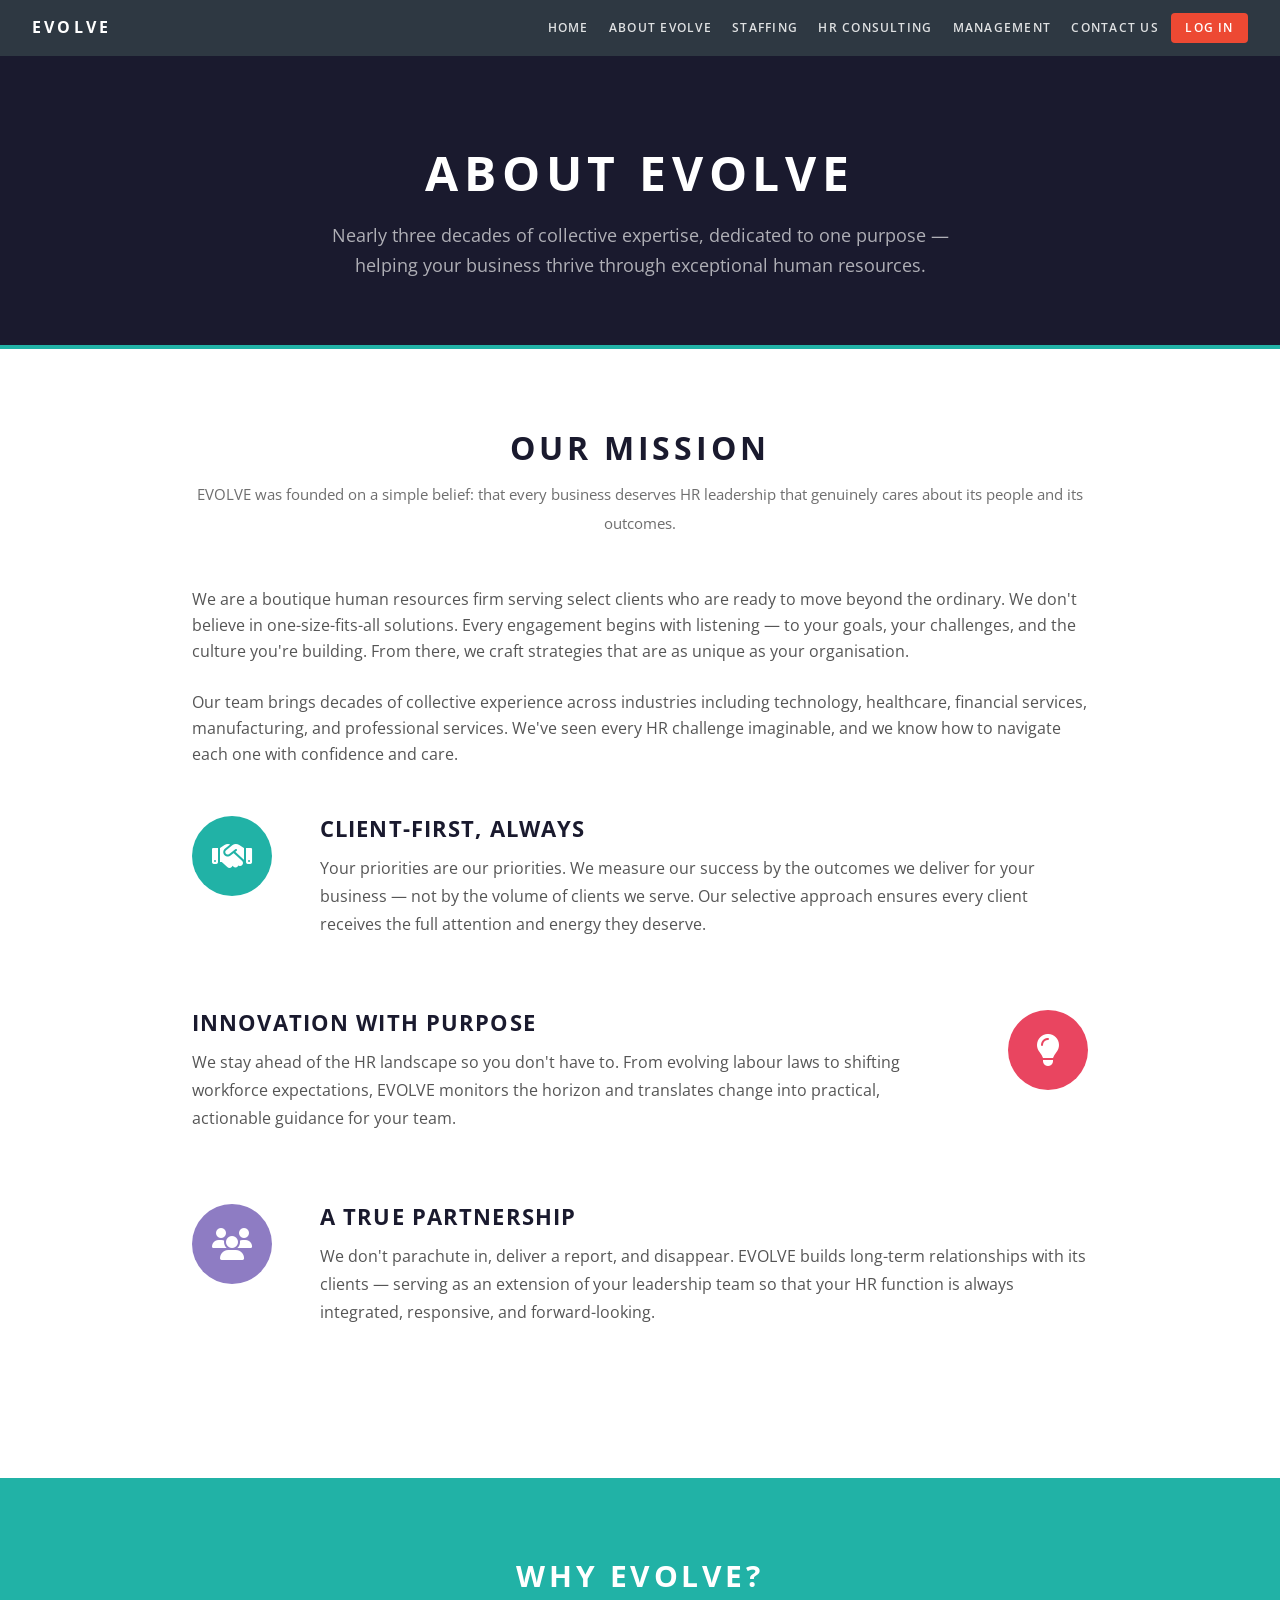
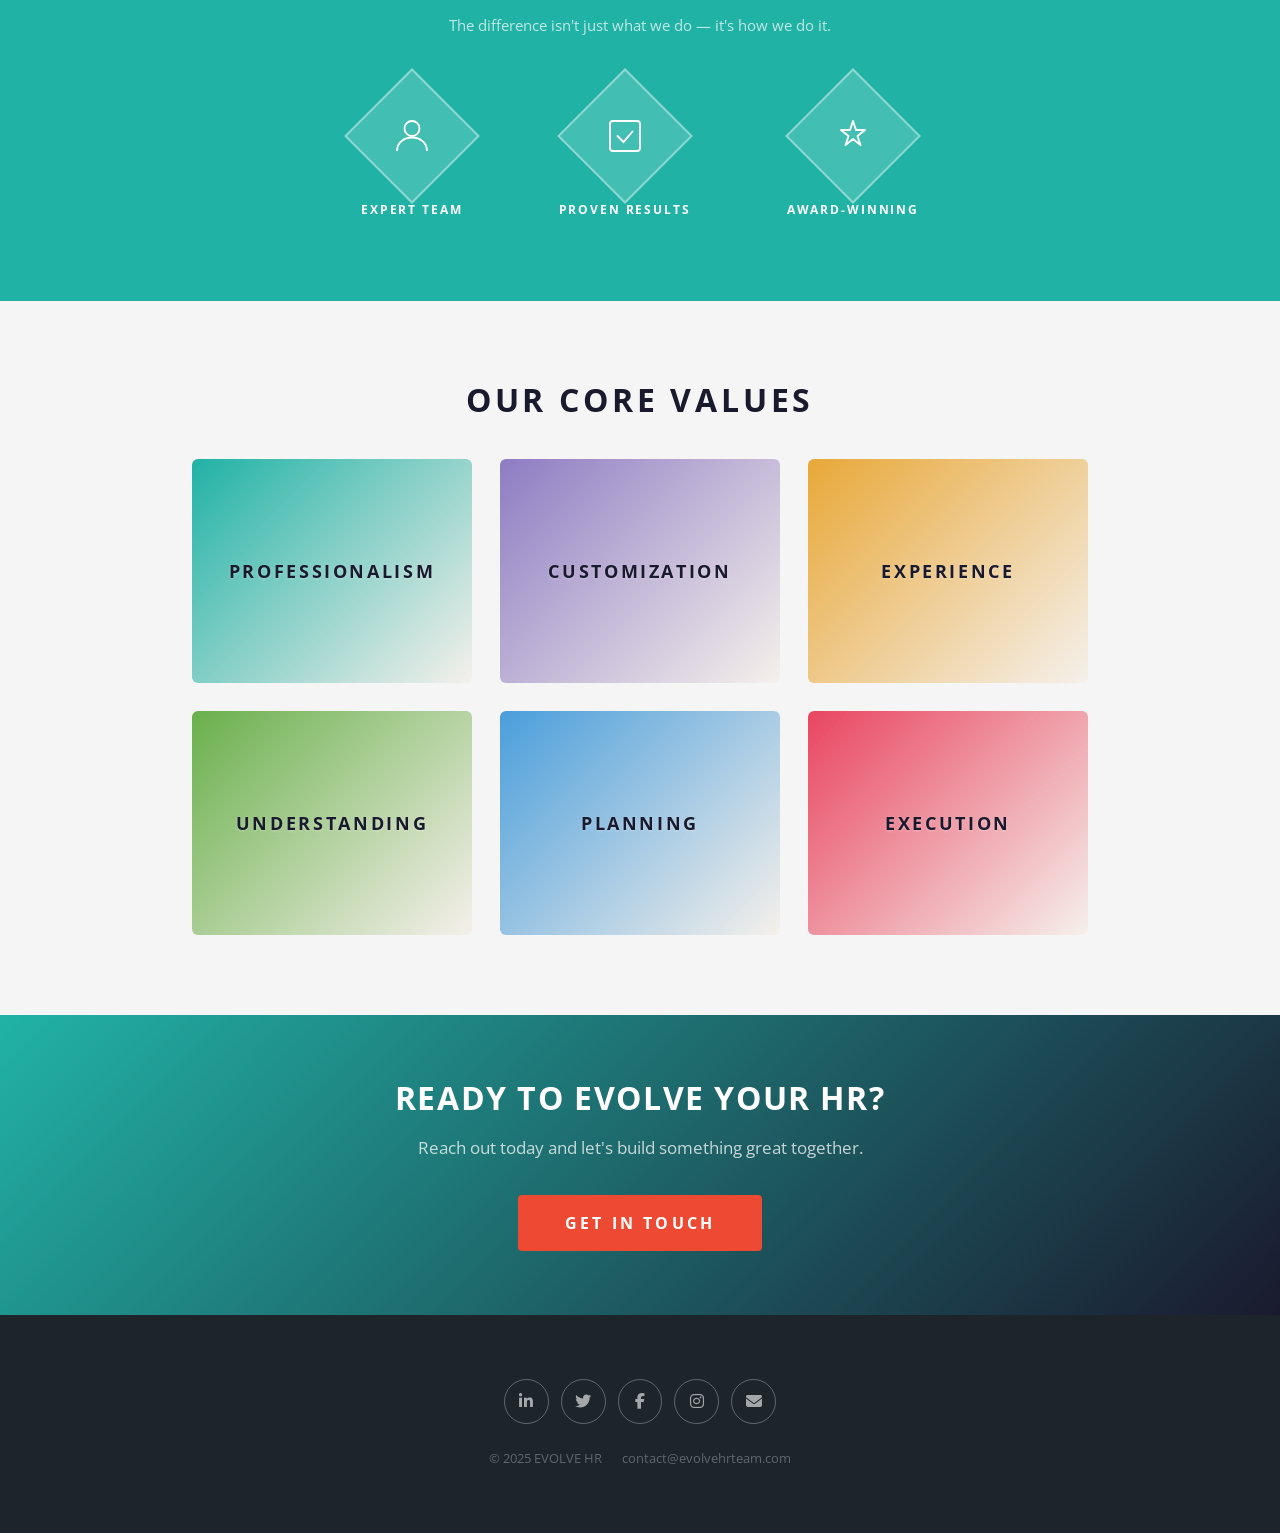
==== commit 6977b696: "Revert "Add animated SVG logo with power button pulsing inside the O" This reverts commit 12a8cf025d" ====
--- a/public/about.html
+++ b/public/about.html
@@ -15,7 +15,7 @@
 
   <!-- HEADER -->
   <header id="header">
-    <h1><a href="index.html"><img src="img/evolve-logo.svg" alt="EVOLVE" class="site-logo" /></a></h1>
+    <h1><a href="index.html">EVOLVE</a></h1>
     <nav id="nav">
       <ul>
         <li><a href="index.html">Home</a></li>
--- a/public/css/main.css
+++ b/public/css/main.css
@@ -80,10 +80,8 @@
 #header.alt { background: transparent; box-shadow: none; }
 
 #header h1 { font-size: 1rem; letter-spacing: 0.2em; margin: 0; text-transform: uppercase; }
-#header h1 a { color: #fff; font-weight: 700; display: inline-flex; align-items: center; }
+#header h1 a { color: #fff; font-weight: 700; }
 #header h1 a:hover { color: #21b2a6; }
-#header h1 a img.site-logo { height: 32px; width: auto; display: block; }
-#header h1 a:hover img.site-logo { filter: brightness(0.8) sepia(1) saturate(3) hue-rotate(145deg); }
 
 #nav { margin: 0; }
 #nav > ul {
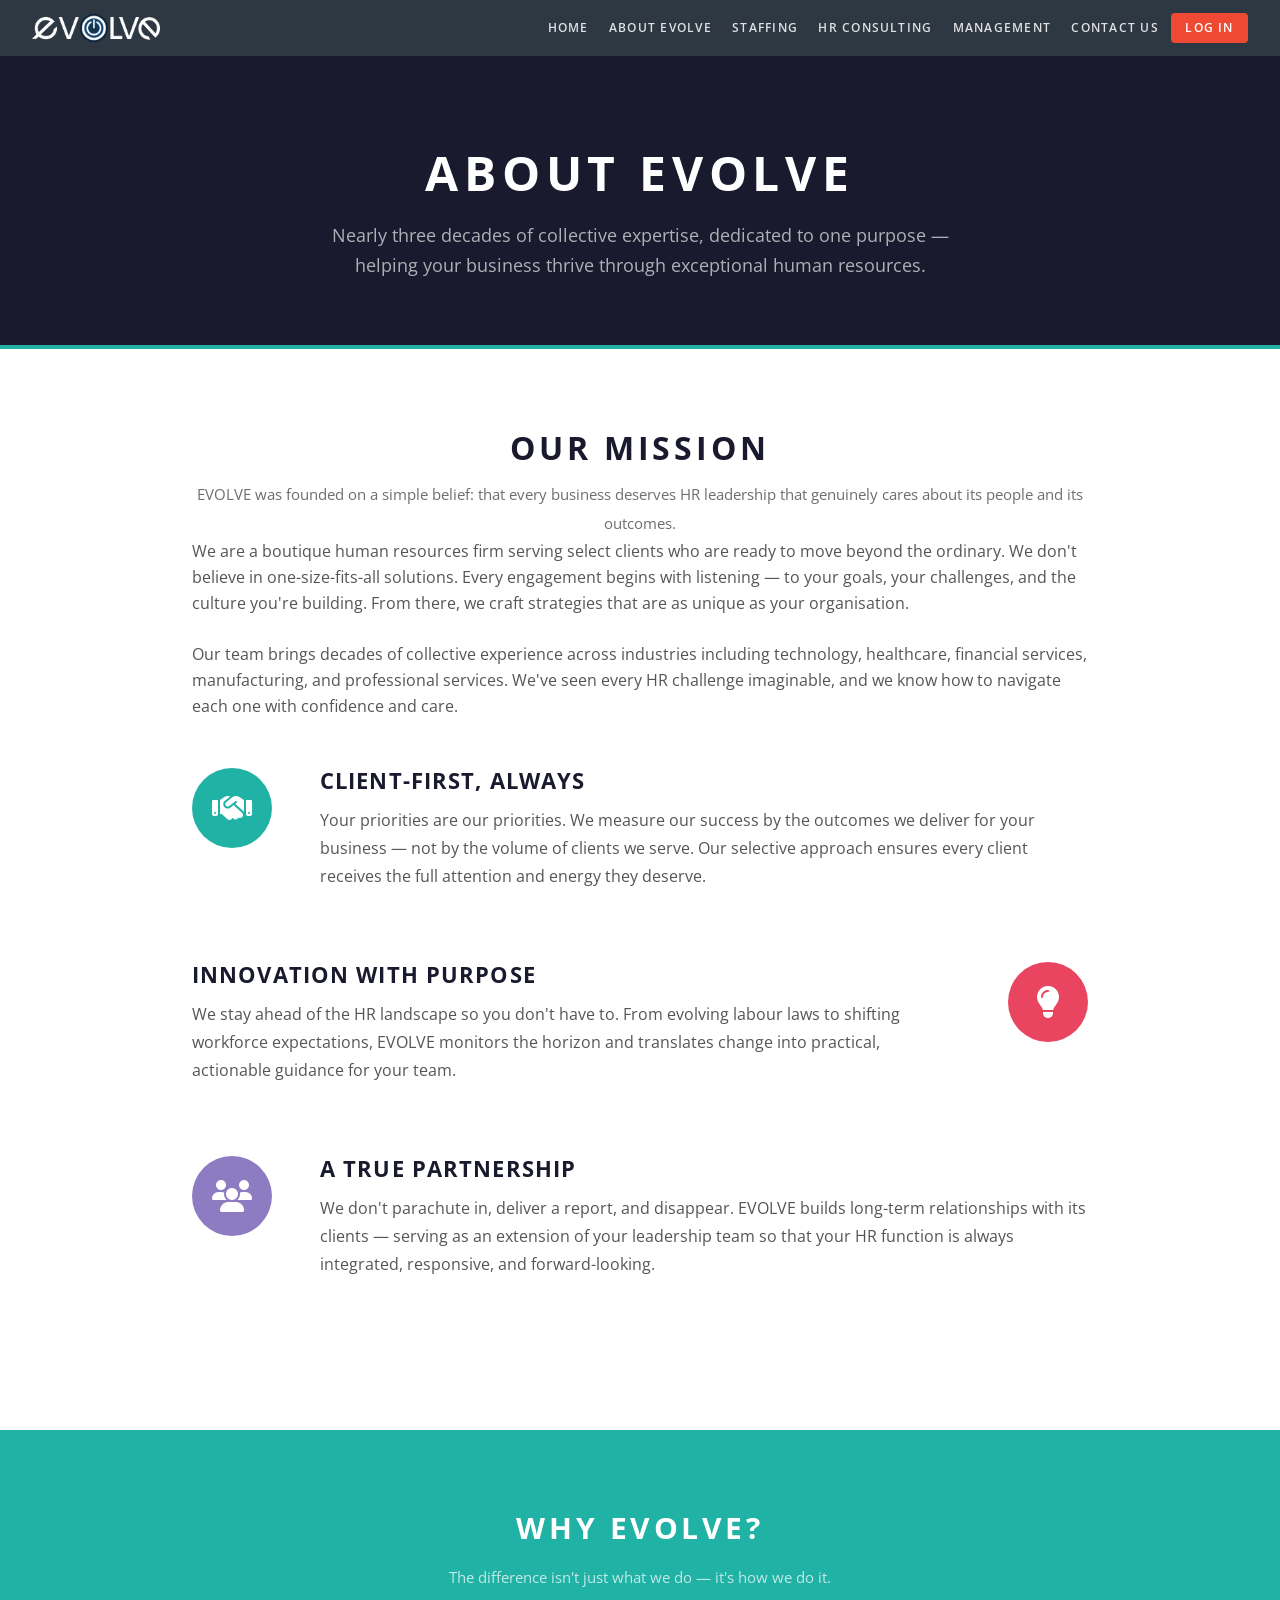
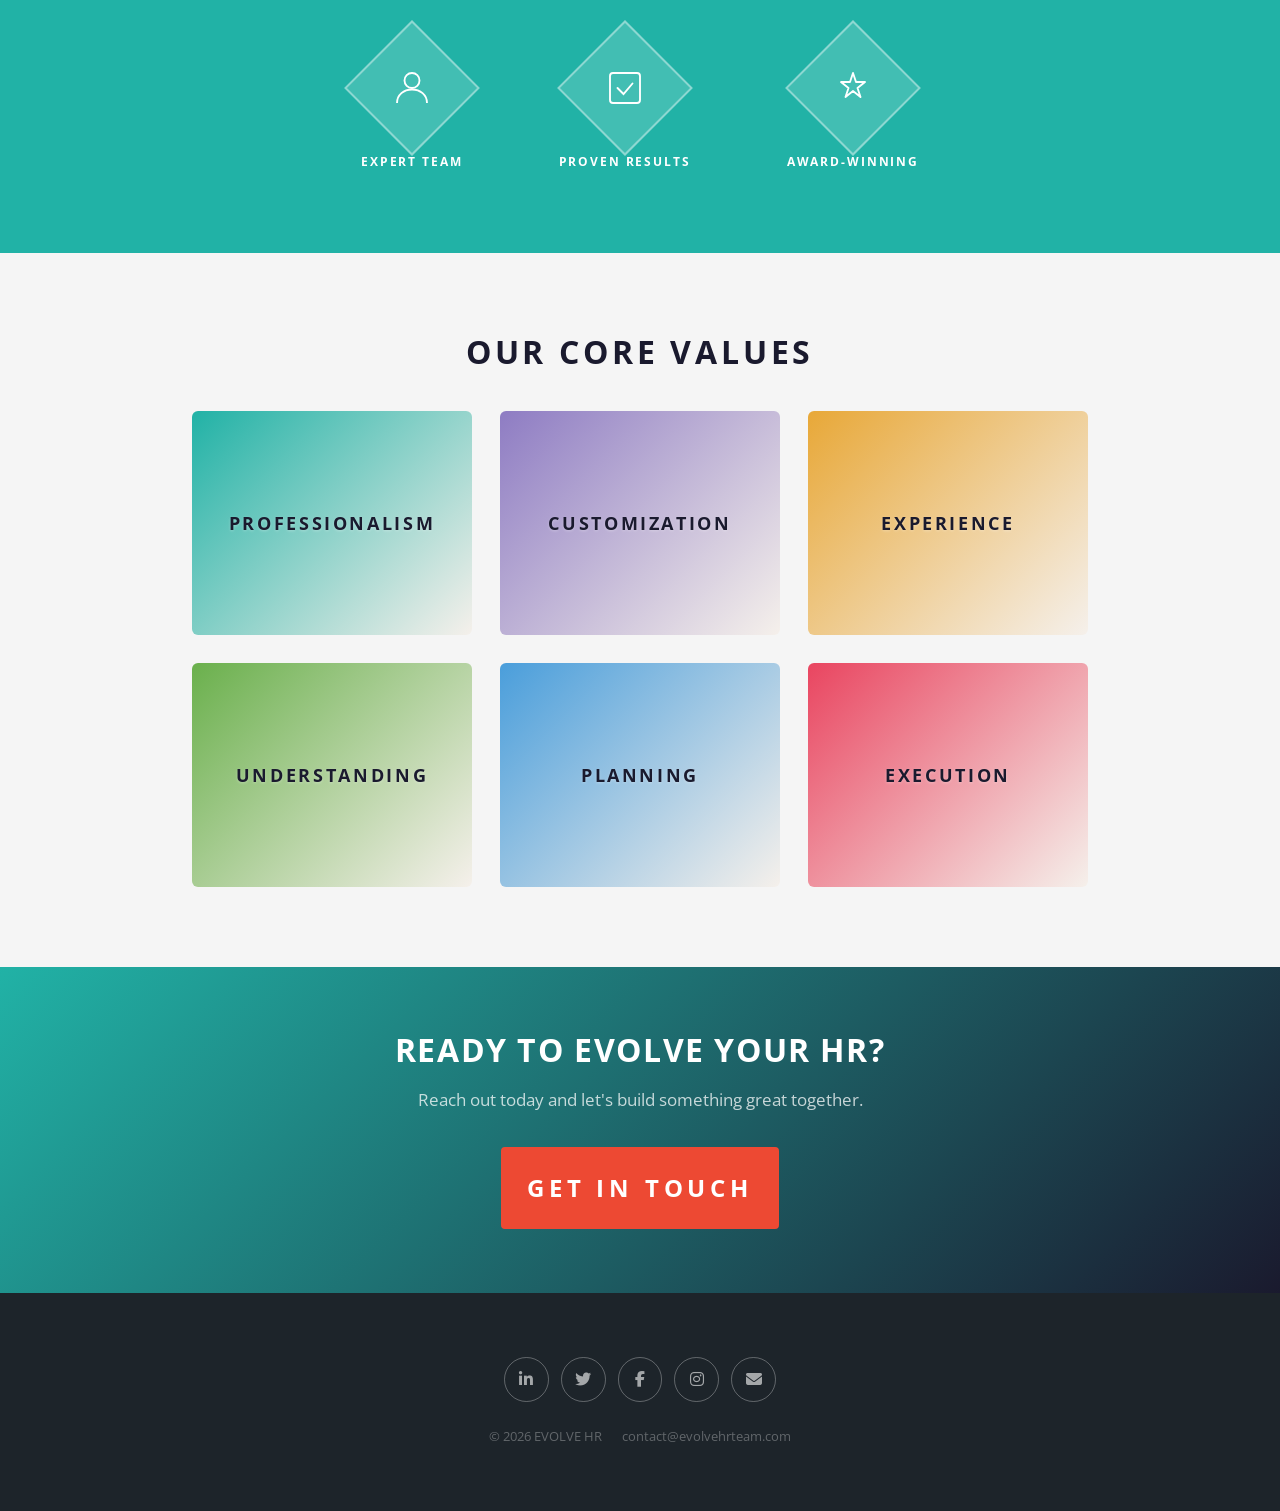
==== commit 631a627e: "feedback points fixed and pushed on 07_05_2026" ====
--- a/public/about.html
+++ b/public/about.html
@@ -4,6 +4,7 @@
   <title>About EVOLVE — HR Solutions</title>
   <meta charset="utf-8" />
   <meta name="viewport" content="width=device-width, initial-scale=1, user-scalable=no" />
+  <link rel="shortcut icon" href="images/favicon.png" type="image/x-icon">
   <link rel="preconnect" href="https://fonts.googleapis.com" />
   <link rel="preconnect" href="https://fonts.gstatic.com" crossorigin />
   <link rel="stylesheet" href="https://fonts.googleapis.com/css2?family=Open+Sans:ital,wght@0,300;0,400;0,600;0,700;1,300&display=swap" />
@@ -15,7 +16,10 @@
 
   <!-- HEADER -->
   <header id="header">
-    <h1><a href="index.html">EVOLVE</a></h1>
+    <h1><a href="index.html">
+            <!-- EVOLVE -->
+            <img src="images/evolvo_glow.gif" alt="EVOLVE Logo" />
+          </a></h1>
     <nav id="nav">
       <ul>
         <li><a href="index.html">Home</a></li>
@@ -198,12 +202,155 @@
       <li><a href="mailto:contact@evolvehrteam.com" aria-label="Email"><i class="fas fa-envelope"></i></a></li>
     </ul>
     <ul class="copyright">
-      <li>&copy; 2025 EVOLVE HR</li>
+      <li>&copy; <script>document.write(new Date().getFullYear());</script> EVOLVE HR</li>
       <li>contact@evolvehrteam.com</li>
     </ul>
   </footer>
 
 </div><!-- /page-wrapper -->
+
+<!-- ═══════════════════════════════════════
+     AUTH MODAL
+═══════════════════════════════════════ -->
+    <div id="auth-modal" class="modal-overlay" style="display: none">
+      <div class="modal-box">
+        <button
+          class="modal-close"
+          onclick="closeAuthModal()"
+          aria-label="Close"
+        >
+          &times;
+        </button>
+        <div id="login-tab" class="auth-tab active">
+          <header class="modal-header">
+            <h2>Welcome Back</h2>
+            <p>Sign in to your EVOLVE HR portal</p>
+          </header>
+          <form id="login-form">
+            <div class="field">
+              <label for="login-email">Email</label>
+              <input
+                type="email"
+                id="login-email"
+                placeholder="you@company.com"
+                required
+              />
+            </div>
+            <div class="field">
+              <label for="login-password">Password</label>
+              <input
+                type="password"
+                id="login-password"
+                placeholder="••••••••"
+                required
+              />
+            </div>
+            <ul class="actions">
+              <li><input type="submit" value="Login" class="primary fit" /></li>
+            </ul>
+          </form>
+          <p class="auth-toggle">
+            Need an Evolve account? <a href="contact.html">Let us know!</a>
+          </p>
+        </div>
+
+        <div id="register-tab" class="auth-tab">
+          <header class="modal-header">
+            <h2>Create Account</h2>
+            <p>Join the EVOLVE HR client portal</p>
+          </header>
+          <form id="register-form">
+            <div class="fields">
+              <div class="field half">
+                <label for="register-firstname">First Name</label>
+                <input
+                  type="text"
+                  id="register-firstname"
+                  placeholder="Jane"
+                  required
+                />
+              </div>
+              <div class="field half">
+                <label for="register-lastname">Last Name</label>
+                <input
+                  type="text"
+                  id="register-lastname"
+                  placeholder="Smith"
+                  required
+                />
+              </div>
+            </div>
+            <div class="field">
+              <label for="register-email">Email</label>
+              <input
+                type="email"
+                id="register-email"
+                placeholder="you@company.com"
+                required
+              />
+            </div>
+            <div class="fields">
+              <div class="field half">
+                <label for="register-phone"
+                  >Phone
+                  <span
+                    style="
+                      font-weight: 400;
+                      text-transform: none;
+                      letter-spacing: 0;
+                    "
+                    >(optional)</span
+                  ></label
+                >
+                <input
+                  type="tel"
+                  id="register-phone"
+                  placeholder="+1 555 000 0000"
+                />
+              </div>
+              <div class="field half">
+                <label for="register-company">Company</label>
+                <input
+                  type="text"
+                  id="register-company"
+                  placeholder="Acme Corp"
+                  required
+                />
+              </div>
+            </div>
+            <div class="field">
+              <label for="register-password">Password</label>
+              <input
+                type="password"
+                id="register-password"
+                placeholder="••••••••"
+                required
+              />
+            </div>
+            <ul class="actions">
+              <li>
+                <input
+                  type="submit"
+                  value="Create Account"
+                  class="primary fit"
+                />
+              </li>
+            </ul>
+          </form>
+          <p class="auth-toggle">
+            Already a member?
+            <a
+              href="#"
+              onclick="
+                switchTab('login');
+                return false;
+              "
+              >Login</a
+            >
+          </p>
+        </div>
+      </div>
+    </div>
 
 <script src="js/main.js"></script>
 <script src="js/auth.js"></script>
--- a/public/css/main.css
+++ b/public/css/main.css
@@ -5,52 +5,98 @@
 /* ─────────────────────────────────────────────
    RESET & BASE
 ───────────────────────────────────────────── */
-*, *::before, *::after { box-sizing: border-box; }
-
-html { font-size: 16px; scroll-behavior: smooth; }
+*,
+*::before,
+*::after {
+  box-sizing: border-box;
+}
+
+html {
+  font-size: 16px;
+  scroll-behavior: smooth;
+}
 
 body {
   margin: 0;
   padding: 0;
   background: #2e3842;
   color: #fff;
-  font-family: 'Open Sans', 'Helvetica Neue', Helvetica, Arial, sans-serif;
+  font-family: "Open Sans", "Helvetica Neue", Helvetica, Arial, sans-serif;
   font-size: 1rem;
   font-weight: 400;
   line-height: 1.65;
   -webkit-font-smoothing: antialiased;
 }
 
-body.is-preload *, body.is-preload *::before, body.is-preload *::after {
+body.is-preload *,
+body.is-preload *::before,
+body.is-preload *::after {
   animation: none !important;
   transition: none !important;
 }
 
-a { color: #21b2a6; text-decoration: none; transition: color 0.2s ease; }
-a:hover { color: #2dd8ca; }
-
-strong, b { font-weight: 700; }
-em, i     { font-style: italic; }
-p { margin: 0 0 1.5em; }
-
-h1, h2, h3, h4, h5, h6 {
+a {
+  color: #21b2a6;
+  text-decoration: none;
+  transition: color 0.2s ease;
+}
+a:hover {
+  color: #2dd8ca;
+}
+
+strong,
+b {
+  font-weight: 700;
+}
+em,
+i {
+  font-style: italic;
+}
+p {
+  margin: 0 0 1.5em;
+}
+
+h1,
+h2,
+h3,
+h4,
+h5,
+h6 {
   font-weight: 700;
   line-height: 1.2;
   margin: 0 0 0.75em;
   letter-spacing: 0.05em;
   text-transform: uppercase;
 }
-h1 { font-size: 2.5rem; }
-h2 { font-size: 1.75rem; }
-h3 { font-size: 1.15rem; }
-
-ul, ol { margin: 0 0 1.5em; padding-left: 1.25em; }
-img    { max-width: 100%; height: auto; vertical-align: middle; }
-
+h1 {
+  font-size: 2.5rem;
+}
+h2 {
+  font-size: 1.75rem;
+}
+h3 {
+  font-size: 1.15rem;
+}
+
+ul,
+ol {
+  margin: 0 0 1.5em;
+  padding-left: 1.25em;
+}
+img {
+  max-width: 100%;
+  height: auto;
+  vertical-align: middle;
+}
+.d-none {
+  display: none !important;
+}
 /* ─────────────────────────────────────────────
    LAYOUT
 ───────────────────────────────────────────── */
-#page-wrapper { overflow: hidden; }
+#page-wrapper {
+  overflow: hidden;
+}
 
 .inner {
   width: 100%;
@@ -59,15 +105,22 @@
   padding: 0 3em;
 }
 
-section, article { position: relative; }
-body.landing #page-wrapper { padding-top: 0; }
+section,
+article {
+  position: relative;
+}
+body.landing #page-wrapper {
+  padding-top: 0;
+}
 
 /* ─────────────────────────────────────────────
    HEADER
 ───────────────────────────────────────────── */
 #header {
   position: fixed;
-  top: 0; left: 0; right: 0;
+  top: 0;
+  left: 0;
+  right: 0;
   z-index: 1000;
   background: #2e3842;
   padding: 0 3em;
@@ -75,61 +128,133 @@
   display: flex;
   align-items: center;
   justify-content: space-between;
-  transition: background 0.3s ease, box-shadow 0.3s ease;
-}
-#header.alt { background: transparent; box-shadow: none; }
-
-#header h1 { font-size: 1rem; letter-spacing: 0.2em; margin: 0; text-transform: uppercase; }
-#header h1 a { color: #fff; font-weight: 700; }
-#header h1 a:hover { color: #21b2a6; }
-
-#nav { margin: 0; }
+  transition:
+    background 0.3s ease,
+    box-shadow 0.3s ease;
+}
+#header.alt {
+  background: transparent;
+  box-shadow: none;
+}
+
+#header h1 {
+  font-size: 1rem;
+  letter-spacing: 0.2em;
+  margin: 0;
+  text-transform: uppercase;
+}
+#header h1 a {
+  color: #fff;
+  font-weight: 700;
+}
+#header h1 img {
+  height: 40px;
+}
+#header h1 a:hover {
+  color: #21b2a6;
+}
+
+#nav {
+  margin: 0;
+}
 #nav > ul {
-  list-style: none; margin: 0; padding: 0;
-  display: flex; align-items: center; gap: 0.25em;
-}
-#nav > ul > li { display: flex; align-items: center; }
+  list-style: none;
+  margin: 0;
+  padding: 0;
+  display: flex;
+  align-items: center;
+  gap: 0.25em;
+}
+#nav > ul > li {
+  display: flex;
+  align-items: center;
+}
 #nav > ul > li > a {
-  color: #fff; font-size: 0.78rem; font-weight: 600;
-  letter-spacing: 0.1em; text-transform: uppercase;
-  padding: 0 0.65em; opacity: 0.85; transition: opacity 0.2s;
-}
-#nav > ul > li > a:hover { opacity: 1; }
-
-#nav > ul > li.special { display: none; position: relative; }
+  color: #fff;
+  font-size: 0.78rem;
+  font-weight: 600;
+  letter-spacing: 0.1em;
+  text-transform: uppercase;
+  padding: 0 0.65em;
+  opacity: 0.85;
+  transition: opacity 0.2s;
+}
+#nav > ul > li > a:hover {
+  opacity: 1;
+}
+
+#nav > ul > li.special {
+  display: none;
+  position: relative;
+}
 
 #nav > ul > li > a.button {
-  background: #ed4933; border: none; border-radius: 4px;
-  color: #fff !important; padding: 0.4em 1.2em;
-  font-size: 0.75rem; opacity: 1;
-}
-#nav > ul > li > a.button:hover { background: #f55c47; }
+  background: #ed4933;
+  border: none;
+  border-radius: 4px;
+  color: #fff !important;
+  padding: 0.4em 1.2em;
+  font-size: 0.75rem;
+  opacity: 1;
+}
+#nav > ul > li > a.button:hover {
+  background: #f55c47;
+}
 
 /* Mobile slide-out menu */
 #menu {
-  display: none; position: fixed;
-  top: 0; right: 0; width: 18em; height: 100%;
-  background: #21b2a6; z-index: 2000;
+  display: none;
+  position: fixed;
+  top: 0;
+  right: 0;
+  width: 18em;
+  height: 100%;
+  background: #21b2a6;
+  z-index: 2000;
   padding: 3.5em 2em 2em;
-  transform: translateX(100%); transition: transform 0.35s ease;
-}
-#menu.is-active { transform: translateX(0); }
-#menu ul { list-style: none; margin: 0; padding: 0; }
+  transform: translateX(100%);
+  transition: transform 0.35s ease;
+}
+#menu.is-active {
+  transform: translateX(0);
+}
+#menu ul {
+  list-style: none;
+  margin: 0;
+  padding: 0;
+}
 #menu ul li a {
-  display: block; padding: 1em 1.5em; color: #fff;
-  font-size: 0.9rem; font-weight: 600; letter-spacing: 0.1em;
-  text-transform: uppercase; border-bottom: 1px solid rgba(255,255,255,0.2);
-}
-#menu ul li:last-child a { border-bottom: none; }
-#menu ul li a:hover { color: rgba(255,255,255,0.75); }
+  display: block;
+  padding: 1em 1.5em;
+  color: #fff;
+  font-size: 0.9rem;
+  font-weight: 600;
+  letter-spacing: 0.1em;
+  text-transform: uppercase;
+  border-bottom: 1px solid rgba(255, 255, 255, 0.2);
+}
+#menu ul li:last-child a {
+  border-bottom: none;
+}
+#menu ul li a:hover {
+  color: rgba(255, 255, 255, 0.75);
+}
 
 /* Separator before Log-In item in mobile menu */
-#menu ul li.menu-separator { border-top: 2px solid rgba(255,255,255,0.25); margin-top: 0.5em; padding-top: 0.25em; }
+#menu ul li.menu-separator {
+  border-top: 2px solid rgba(255, 255, 255, 0.25);
+  margin-top: 0.5em;
+  padding-top: 0.25em;
+}
 
 .menuToggle {
-  display: block; color: #fff !important;
-  font-size: 0.8rem; letter-spacing: 0.15em;
-  text-transform: uppercase; opacity: 0.85; padding: 0 0.75em;
+  display: block;
+  color: #fff !important;
+  font-size: 0.8rem;
+  letter-spacing: 0.15em;
+  text-transform: uppercase;
+  opacity: 0.85;
+  padding: 0 0.75em;
 }
 
 /* ─────────────────────────────────────────────
@@ -137,25 +262,33 @@
 ───────────────────────────────────────────── */
 #banner {
   position: relative;
-  display: flex; flex-direction: column;
-  align-items: center; justify-content: center;
+  display: flex;
+  flex-direction: column;
+  align-items: center;
+  justify-content: center;
   min-height: 100vh;
-  padding: 6em 3em 5em;
+  /* padding: 6em 3em 5em; */
+  padding: 6em 3em 7em;
   text-align: center;
   background-color: #1a1a2e;
-  background-image: url('https://media.istockphoto.com/id/2193601797/vector/seamless-geometric-vector-pattern.jpg?s=2048x2048&w=is&k=20&c=bGmarkHDGxD6XfMVHgB3e7sGw_OzJ9XG-TKXs1ak75A=');
+  /* background-image: url("https://media.istockphoto.com/id/2193601797/vector/seamless-geometric-vector-pattern.jpg?s=2048x2048&w=is&k=20&c=bGmarkHDGxD6XfMVHgB3e7sGw_OzJ9XG-TKXs1ak75A="); */
+  background-image: url("../images/banner-bg.jpg");
   background-size: cover;
   background-position: center;
   background-attachment: fixed;
   overflow: hidden;
 }
 #banner::before {
-  content: '';
-  position: absolute; inset: 0;
+  content: "";
+  position: absolute;
+  inset: 0;
   background: rgba(20, 24, 40, 0.82);
   z-index: 0;
 }
-#banner .inner { position: relative; z-index: 1; }
+#banner .inner {
+  position: relative;
+  z-index: 1;
+}
 
 /* 3× the original h2 size */
 #banner .hero-title {
@@ -163,103 +296,175 @@
   letter-spacing: 0.35em;
   margin: 0 0 0.2em;
   color: #fff;
-  text-shadow: 0 4px 32px rgba(33,178,166,0.25);
+  text-shadow: 0 4px 32px rgba(33, 178, 166, 0.25);
   line-height: 1;
 }
 #banner .hero-title::before,
 #banner .hero-title::after {
-  content: '';
+  content: "";
   display: block;
-  width: 3em; height: 4px;
+  /* width: 3em; */
+  width: clamp(190px, 100%, 780px);
+  height: 4px;
+  background: #ffffff;
+  /* margin: 0.45em auto; */
+  margin: 0.15em auto;
+}
+
+#banner .hero-title img {
+  max-width: 750px;
+  width: 100%;
+}
+#banner .hero-sub {
+  font-size: 1.8rem;
+  color: rgba(255, 255, 255, 0.78);
+  /* margin: 0 0 2.5em; */
+  margin: 0 0 1em;
+  line-height: 2;
+  font-weight: 700;
+  font-weight: 700;
+}
+#banner .hero-sub em {
+  font-style: italic;
+  color: #21b2a6;
+  font-weight: 400;
+}
+
+a.more.scrolly {
+  position: absolute;
+  /* bottom: 2.5em; */
+  bottom: 0.7em;
+  left: 50%;
+  transform: translateX(-50%);
+  z-index: 1;
+  color: rgba(255, 255, 255, 0.5);
+  /* font-size: 0.75rem; */
+  font-size: 1.125rem;
+  letter-spacing: 0.15em;
+  text-transform: uppercase;
+}
+a.more.scrolly::after {
+  content: "\f107";
+  font-family: "Font Awesome 6 Free";
+  font-weight: 900;
+  display: block;
+  font-size: 1.5em;
+  margin-top: 0.3em;
+  animation: bounce 2s infinite;
+}
+a.more.scrolly:hover {
+  color: rgba(255, 255, 255, 0.85);
+}
+
+@keyframes bounce {
+  0%,
+  100% {
+    transform: translateY(0);
+  }
+  50% {
+    transform: translateY(6px);
+  }
+}
+
+/* ─────────────────────────────────────────────
+   WRAPPERS (shared)
+───────────────────────────────────────────── */
+.wrapper {
+  padding: 6em 0;
+  position: relative;
+}
+
+header.major {
+  text-align: center;
+  /* margin-bottom: 3em; */
+}
+header.major h2 {
+  font-size: 1.85rem;
+  letter-spacing: 0.12em;
+  margin-bottom: 0.6em;
+}
+header.major p {
+  font-size: 0.95rem;
+  line-height: 1.9;
+  opacity: 0.85;
+  margin-bottom: 0;
+}
+
+/* ─────────────────────────────────────────────
+   STYLE 1 — Turquoise about block
+───────────────────────────────────────────── */
+.wrapper.style1 {
   background: #21b2a6;
-  margin: 0.45em auto;
-}
-
-#banner .hero-sub {
-  font-size: 1.2rem;
-  color: rgba(255,255,255,0.78);
-  margin: 0 0 2.5em;
-  line-height: 2;
-  font-weight: 300;
-}
-#banner .hero-sub em { font-style: italic; color: #21b2a6; font-weight: 400; }
-
-a.more.scrolly {
-  position: absolute; bottom: 2.5em; left: 50%;
-  transform: translateX(-50%); z-index: 1;
-  color: rgba(255,255,255,0.5);
-  font-size: 0.75rem; letter-spacing: 0.15em; text-transform: uppercase;
-}
-a.more.scrolly::after {
-  content: '\f107';
-  font-family: 'Font Awesome 6 Free'; font-weight: 900;
-  display: block; font-size: 1.5em; margin-top: 0.3em;
-  animation: bounce 2s infinite;
-}
-a.more.scrolly:hover { color: rgba(255,255,255,0.85); }
-
-@keyframes bounce {
-  0%, 100% { transform: translateY(0); }
-  50%       { transform: translateY(6px); }
-}
-
-/* ─────────────────────────────────────────────
-   WRAPPERS (shared)
-───────────────────────────────────────────── */
-.wrapper { padding: 6em 0; position: relative; }
-
-header.major { text-align: center; margin-bottom: 3em; }
-header.major h2 { font-size: 1.85rem; letter-spacing: 0.12em; margin-bottom: 0.6em; }
-header.major p  { font-size: 0.95rem; line-height: 1.9; opacity: 0.85; }
-
-/* ─────────────────────────────────────────────
-   STYLE 1 — Turquoise about block
-───────────────────────────────────────────── */
-.wrapper.style1 { background: #21b2a6; color: #fff; }
-.wrapper.style1 header.major h2 { color: #fff; }
-.wrapper.style1 header.major p  { color: rgba(255,255,255,0.85); }
+  color: #fff;
+}
+.wrapper.style1 header.major h2 {
+  color: #fff;
+}
+.wrapper.style1 header.major p {
+  color: rgba(255, 255, 255, 0.85);
+}
 
 /* ── Diamond Icons ── */
 ul.icons-diamond {
   list-style: none;
-  margin: 3em 0 0; padding: 0;
+  margin: 3em 0 0;
+  padding: 0;
   display: flex;
   justify-content: center;
   gap: 6em;
 }
 
 .diamond-icon {
-  display: flex; flex-direction: column;
-  align-items: center; gap: 1em;
-  color: #fff; text-decoration: none;
-}
-.diamond-icon:hover { color: #fff; }
+  display: flex;
+  flex-direction: column;
+  align-items: center;
+  gap: 1em;
+  color: #fff;
+  text-decoration: none;
+}
+.diamond-icon:hover {
+  color: #fff;
+}
 
 .diamond-shape {
-  display: flex; align-items: center; justify-content: center;
-  width: 6em; height: 6em;
-  background: rgba(255,255,255,0.15);
-  border: 2px solid rgba(255,255,255,0.4);
+  display: flex;
+  align-items: center;
+  justify-content: center;
+  width: 6em;
+  height: 6em;
+  background: rgba(255, 255, 255, 0.15);
+  border: 2px solid rgba(255, 255, 255, 0.4);
   transform: rotate(45deg);
-  transition: background 0.3s ease, border-color 0.3s ease;
+  transition:
+    background 0.3s ease,
+    border-color 0.3s ease;
   overflow: hidden;
 }
 .diamond-shape svg {
-  width: 3em; height: 3em;
+  width: 3em;
+  height: 3em;
   transform: rotate(-45deg);
   flex-shrink: 0;
 }
 /* show default, hide hover state */
-.diamond-shape .icon-hover { display: none; }
-.diamond-shape .icon-default { display: block; }
+.diamond-shape .icon-hover {
+  display: none;
+}
+.diamond-shape .icon-default {
+  display: block;
+}
 
 .diamond-icon:hover .diamond-shape {
   background: #fff;
   border-color: #fff;
   color: #21b2a6;
 }
-.diamond-icon:hover .icon-default { display: none; }
-.diamond-icon:hover .icon-hover   { display: block; }
+.diamond-icon:hover .icon-default {
+  display: none;
+}
+.diamond-icon:hover .icon-hover {
+  display: block;
+}
 
 .diamond-label {
   font-size: 0.78rem;
@@ -296,22 +501,61 @@
   flex-shrink: 0;
 }
 .video-wrap video {
-  width: 100%; height: 100%;
+  width: 100%;
+  height: 100%;
   object-fit: cover;
   display: block;
   /* posterize effect: high-contrast teal/dark theme */
-  filter: saturate(0.2) contrast(1.4) brightness(0.75) sepia(0.3) hue-rotate(160deg);
+  filter: saturate(0.2) contrast(1.4) brightness(0.75) sepia(0.3)
+    hue-rotate(160deg);
   transition: filter 0.4s ease;
 }
 .video-box:hover .video-wrap video {
-  filter: saturate(0.35) contrast(1.3) brightness(0.85) sepia(0.2) hue-rotate(160deg);
+  filter: saturate(0.35) contrast(1.3) brightness(0.85) sepia(0.2)
+    hue-rotate(160deg);
 }
 .video-overlay {
-  position: absolute; inset: 0;
-  background: linear-gradient(to bottom, rgba(33,178,166,0.18) 0%, rgba(30,40,50,0.55) 100%);
-  pointer-events: none;
-}
-
+  position: absolute;
+  /* inset: 0; */
+  /* background: linear-gradient(
+    to bottom,
+    rgba(33, 178, 166, 0.18) 0%,
+    rgba(30, 40, 50, 0.55) 100%
+  ); */
+  background: linear-gradient(
+    to bottom,
+    rgba(52, 163, 154, 0.18) 0%,
+    rgba(30, 40, 50, 0.55) 100%
+  );
+  /* pointer-events: none; */
+  display: flex;
+  justify-content: center;
+  align-items: center;
+  top: 0;
+  left: 0;
+  width: 100%;
+  height: 100%;
+  z-index: 9999999;
+}
+.video-overlay a {
+  display: inline-block;
+  border-radius: 50%;
+}
+.video-overlay img {
+  max-width: 175px;
+  width: 100%;
+  border: 5px solid #fff;
+  border-radius: 50%;
+}
+
+.video-head {
+  background: #283038;
+  padding: 2.5em 2em;
+  min-height: 118px;
+  display: flex;
+  justify-content: center;
+  align-items: center;
+}
 .video-content {
   flex: 1;
   background: #283038;
@@ -319,25 +563,36 @@
   display: flex;
   flex-direction: column;
 }
-.video-box:nth-child(2) .video-content { background: #2e3842; }
-.video-box:nth-child(3) .video-content { background: #252d35; }
-
-.video-content h3 {
+.video-box:nth-child(2) .video-head,
+.video-box:nth-child(2) .video-content {
+  background: #2e3842;
+}
+.video-box:nth-child(3) .video-head,
+.video-box:nth-child(3) .video-content {
+  background: #252d35;
+}
+
+.video-content h3,
+.video-head h3 {
   font-size: 1rem;
   letter-spacing: 0.1em;
   color: #21b2a6;
-  margin-bottom: 0.75em;
+  /* margin-bottom: 0.75em; */
+  margin-bottom: 0;
+  text-align: center;
 }
 .video-content h3::after {
-  content: '';
+  content: "";
   display: block;
-  width: 2em; height: 2px;
+  width: 2em;
+  height: 2px;
   background: #21b2a6;
   margin-top: 0.5em;
+  display: none;
 }
 .video-content p {
   font-size: 0.88rem;
-  color: rgba(255,255,255,0.7);
+  color: rgba(255, 255, 255, 0.7);
   line-height: 1.8;
   flex: 1;
   margin-bottom: 1.5em;
@@ -355,9 +610,16 @@
 /* ─────────────────────────────────────────────
    STYLE 3 — Purple value props
 ───────────────────────────────────────────── */
-.wrapper.style3 { background: #505393; color: #fff; }
-.wrapper.style3 header.major h2 { color: #fff; }
-.wrapper.style3 header.major p  { color: rgba(255,255,255,0.8); }
+.wrapper.style3 {
+  background: #505393;
+  color: #fff;
+}
+.wrapper.style3 header.major h2 {
+  color: #fff;
+}
+.wrapper.style3 header.major p {
+  color: rgba(255, 255, 255, 0.8);
+}
 
 .value-grid {
   display: grid;
@@ -374,14 +636,23 @@
 }
 .value-front,
 .value-back {
-  position: absolute; inset: 0;
-  display: flex; align-items: center; justify-content: center;
+  position: absolute;
+  inset: 0;
+  display: flex;
+  align-items: center;
+  justify-content: center;
   padding: 2em;
   text-align: center;
-  transition: opacity 0.4s ease, transform 0.4s ease;
+  transition:
+    opacity 0.4s ease,
+    transform 0.4s ease;
 }
 .value-front {
-  background: linear-gradient(135deg, var(--grad-from, #21b2a6) 0%, #f5f0eb 100%);
+  background: linear-gradient(
+    135deg,
+    var(--grad-from, #21b2a6) 0%,
+    #f5f0eb 100%
+  );
   flex-direction: column;
 }
 .value-front h3 {
@@ -389,242 +660,532 @@
   letter-spacing: 0.15em;
   color: #1a1a2e;
   margin: 0;
-  text-shadow: 0 1px 3px rgba(255,255,255,0.3);
+  text-shadow: 0 1px 3px rgba(255, 255, 255, 0.3);
 }
 .value-back {
-  background: linear-gradient(135deg, #1a1a2e 0%, var(--grad-from, #21b2a6) 100%);
+  background: linear-gradient(
+    135deg,
+    #1a1a2e 0%,
+    var(--grad-from, #21b2a6) 100%
+  );
   opacity: 0;
   transform: translateY(8px);
 }
 .value-back p {
   font-size: 0.88rem;
-  color: rgba(255,255,255,0.92);
+  color: rgba(255, 255, 255, 0.92);
   line-height: 1.8;
   margin: 0;
 }
 
-.value-card:hover .value-front { opacity: 0; transform: translateY(-8px); }
-.value-card:hover .value-back  { opacity: 1; transform: translateY(0); }
+.value-card:hover .value-front {
+  opacity: 0;
+  transform: translateY(-8px);
+}
+.value-card:hover .value-back {
+  opacity: 1;
+  transform: translateY(0);
+}
 
 /* ─────────────────────────────────────────────
    STYLE 5 — White contact
 ───────────────────────────────────────────── */
-.wrapper.style5 { background: #fff; color: #2e3842; }
-.wrapper.style5 header.major h2 { color: #2e3842; }
-.wrapper.style5 header.major p  { color: #555; }
+.wrapper.style5 {
+  background: #fff;
+  color: #2e3842;
+}
+.wrapper.style5 header.major h2 {
+  color: #2e3842;
+}
+.wrapper.style5 header.major p {
+  color: #555;
+}
 
 /* ─────────────────────────────────────────────
    FORMS
 ───────────────────────────────────────────── */
 .wrapper.style5 form,
-.contact-form { max-width: 50em; margin: 0 auto; }
-
-.fields { display: flex; flex-wrap: wrap; gap: 1.25em; }
-.field  { width: 100%; }
-.field.half { flex: 1 1 calc(50% - 0.625em); min-width: 12em; }
+.contact-form {
+  max-width: 50em;
+  margin: 0 auto;
+}
+
+.fields {
+  display: flex;
+  flex-wrap: wrap;
+  gap: 1.25em;
+}
+.field {
+  width: 100%;
+}
+.field.half {
+  flex: 1 1 calc(50% - 0.625em);
+  min-width: 12em;
+}
 
 label {
   display: block;
-  font-size: 0.8rem; font-weight: 700;
-  letter-spacing: 0.1em; text-transform: uppercase;
-  margin-bottom: 0.4em; color: #2e3842;
+  font-size: 0.8rem;
+  font-weight: 700;
+  letter-spacing: 0.1em;
+  text-transform: uppercase;
+  margin-bottom: 0.4em;
+  color: #2e3842;
 }
 
 input[type="text"],
 input[type="email"],
 input[type="tel"],
 input[type="password"],
-textarea, select {
-  width: 100%; padding: 0.65em 0.9em;
-  font-family: inherit; font-size: 0.9rem;
-  border: 1px solid #ccc; border-radius: 4px;
-  background: #fff; color: #2e3842;
-  transition: border-color 0.2s; appearance: none;
-}
-input:focus, textarea:focus, select:focus {
-  outline: none; border-color: #21b2a6;
-  box-shadow: 0 0 0 2px rgba(33,178,166,0.15);
-}
-textarea { resize: vertical; min-height: 8em; }
-
-input[type="submit"], input[type="reset"] {
-  cursor: pointer; font-family: inherit;
-  font-weight: 700; font-size: 0.8rem;
-  letter-spacing: 0.15em; text-transform: uppercase;
-  border-radius: 4px; padding: 0.65em 2em;
-  border: 2px solid transparent; transition: background 0.2s, color 0.2s;
-}
-input[type="submit"] { background: #ed4933; border-color: #ed4933; color: #fff; }
-input[type="submit"]:hover { background: #f55c47; border-color: #f55c47; }
+textarea,
+select {
+  width: 100%;
+  padding: 0.65em 0.9em;
+  font-family: inherit;
+  font-size: 0.9rem;
+  border: 1px solid #ccc;
+  border-radius: 4px;
+  background: #fff;
+  color: #2e3842;
+  transition: border-color 0.2s;
+  appearance: none;
+}
+input:focus,
+textarea:focus,
+select:focus {
+  outline: none;
+  border-color: #21b2a6;
+  box-shadow: 0 0 0 2px rgba(33, 178, 166, 0.15);
+}
+textarea {
+  resize: vertical;
+  min-height: 8em;
+}
+
+input[type="submit"],
 input[type="reset"] {
-  background: transparent; border-color: rgba(46,56,66,0.4); color: #2e3842;
-}
-input[type="reset"]:hover { background: #2e3842; color: #fff; border-color: #2e3842; }
-
-#contact-message-div { font-size: 0.95rem; font-weight: 600; }
+  cursor: pointer;
+  font-family: inherit;
+  font-weight: 700;
+  font-size: 0.8rem;
+  letter-spacing: 0.15em;
+  text-transform: uppercase;
+  border-radius: 4px;
+  padding: 0.65em 2em;
+  border: 2px solid transparent;
+  transition:
+    background 0.2s,
+    color 0.2s;
+}
+input[type="submit"] {
+  background: #ed4933;
+  border-color: #ed4933;
+  color: #fff;
+}
+input[type="submit"]:hover {
+  background: #f55c47;
+  border-color: #f55c47;
+}
+input[type="reset"] {
+  background: transparent;
+  border-color: rgba(46, 56, 66, 0.4);
+  color: #2e3842;
+}
+input[type="reset"]:hover {
+  background: #2e3842;
+  color: #fff;
+  border-color: #2e3842;
+}
+
+#contact-message-div {
+  font-size: 0.95rem;
+  font-weight: 600;
+}
 
 /* ─────────────────────────────────────────────
    ACTIONS & BUTTONS
 ───────────────────────────────────────────── */
 ul.actions {
-  list-style: none; padding: 0; margin: 0;
-  display: flex; flex-wrap: wrap; gap: 0.75em;
-}
-ul.actions.special  { justify-content: center; }
-ul.actions.stacked  { flex-direction: column; align-items: flex-start; min-width: 14em; }
-ul.actions.stacked li { width: 100%; }
-ul.actions.stacked li .button { width: 100%; text-align: center; }
+  list-style: none;
+  padding: 0;
+  margin: 0;
+  display: flex;
+  flex-wrap: wrap;
+  gap: 0.75em;
+}
+ul.actions.special {
+  justify-content: center;
+}
+ul.actions.stacked {
+  flex-direction: column;
+  align-items: flex-start;
+  min-width: 14em;
+}
+ul.actions.stacked li {
+  width: 100%;
+}
+ul.actions.stacked li .button {
+  width: 100%;
+  text-align: center;
+}
 
 .button {
   display: inline-block;
-  padding: 0.65em 2em; border-radius: 4px;
-  font-size: 0.8rem; font-weight: 700;
-  letter-spacing: 0.15em; text-transform: uppercase;
+  padding: 0.65em 2em;
+  border-radius: 4px;
+  font-size: 0.8rem;
+  font-weight: 700;
+  letter-spacing: 0.15em;
+  text-transform: uppercase;
   cursor: pointer;
-  transition: background 0.2s ease, color 0.2s ease, border-color 0.2s ease;
-  border: 2px solid rgba(255,255,255,0.5);
-  color: #fff; background: transparent; text-decoration: none;
-}
-.button:hover { border-color: #fff; color: #fff; }
-.button.primary { background: #ed4933; border-color: #ed4933; color: #fff; }
-.button.primary:hover { background: #f55c47; border-color: #f55c47; }
-.button.large { font-size: 1rem; padding: 0.8em 2.8em; letter-spacing: 0.2em; }
-.button.small { font-size: 0.7rem; padding: 0.5em 1.4em; }
-.button.fit   { width: 100%; display: block; text-align: center; }
-
-.wrapper.style5 .button { border-color: #2e3842; color: #2e3842; }
-.wrapper.style5 .button:hover { background: #2e3842; color: #fff; }
-.wrapper.style5 .button.primary { background: #ed4933; border-color: #ed4933; color: #fff; }
+  transition:
+    background 0.2s ease,
+    color 0.2s ease,
+    border-color 0.2s ease;
+  border: 2px solid rgba(255, 255, 255, 0.5);
+  color: #fff;
+  background: transparent;
+  text-decoration: none;
+}
+.button:hover {
+  border-color: #fff;
+  color: #fff;
+}
+.button.primary {
+  background: #ed4933;
+  border-color: #ed4933;
+  color: #fff;
+}
+.button.primary:hover {
+  background: #f55c47;
+  border-color: #f55c47;
+}
+.button.large {
+  /* font-size: 1rem; */
+  font-size: 1.5rem;
+  /* padding: 0.8em 2.8em; */
+  padding: 0.8em 1em;
+  letter-spacing: 0.2em;
+}
+.button.small {
+  font-size: 0.7rem;
+  padding: 0.5em 1.4em;
+}
+.button.fit {
+  width: 100%;
+  display: block;
+  text-align: center;
+}
+
+.wrapper.style5 .button {
+  border-color: #2e3842;
+  color: #2e3842;
+}
+.wrapper.style5 .button:hover {
+  background: #2e3842;
+  color: #fff;
+}
+.wrapper.style5 .button.primary {
+  background: #ed4933;
+  border-color: #ed4933;
+  color: #fff;
+}
 
 /* ─────────────────────────────────────────────
    FOOTER
 ───────────────────────────────────────────── */
 #footer {
-  background: #1d242a; padding: 4em 3em;
-  text-align: center; color: rgba(255,255,255,0.5);
+  background: #1d242a;
+  padding: 4em 3em;
+  text-align: center;
+  color: rgba(255, 255, 255, 0.5);
 }
 #footer ul.icons {
-  list-style: none; padding: 0; margin: 0 0 1.5em;
-  display: flex; justify-content: center; gap: 0.75em;
+  list-style: none;
+  padding: 0;
+  margin: 0 0 1.5em;
+  display: flex;
+  justify-content: center;
+  gap: 0.75em;
 }
 #footer ul.icons li a {
-  display: flex; align-items: center; justify-content: center;
-  width: 2.8em; height: 2.8em; border-radius: 50%;
-  border: 1px solid rgba(255,255,255,0.3);
-  color: rgba(255,255,255,0.6); font-size: 1rem;
+  display: flex;
+  align-items: center;
+  justify-content: center;
+  width: 2.8em;
+  height: 2.8em;
+  border-radius: 50%;
+  border: 1px solid rgba(255, 255, 255, 0.3);
+  color: rgba(255, 255, 255, 0.6);
+  font-size: 1rem;
   text-decoration: none;
-  transition: color 0.2s, border-color 0.2s, background 0.2s;
-}
-#footer ul.icons li a i { pointer-events: none; }
+  transition:
+    color 0.2s,
+    border-color 0.2s,
+    background 0.2s;
+}
+#footer ul.icons li a i {
+  pointer-events: none;
+}
 #footer ul.icons li a:hover {
-  color: #fff; border-color: #21b2a6; background: rgba(33,178,166,0.15);
+  color: #fff;
+  border-color: #21b2a6;
+  background: rgba(33, 178, 166, 0.15);
 }
 #footer ul.copyright {
-  list-style: none; padding: 0; margin: 0;
-  display: flex; justify-content: center; flex-wrap: wrap;
-  gap: 0.4em 1.5em; font-size: 0.8rem;
-}
-#footer ul.copyright li { opacity: 0.6; }
+  list-style: none;
+  padding: 0;
+  margin: 0;
+  display: flex;
+  justify-content: center;
+  flex-wrap: wrap;
+  gap: 0.4em 1.5em;
+  font-size: 0.8rem;
+}
+#footer ul.copyright li {
+  opacity: 0.6;
+}
 
 /* ─────────────────────────────────────────────
    AUTH MODAL
 ───────────────────────────────────────────── */
 .modal-overlay {
-  position: fixed; inset: 0;
-  background: rgba(0,0,0,0.7); z-index: 5000;
-  display: flex;
-  align-items: center; justify-content: center; padding: 1.5em;
+  position: fixed;
+  inset: 0;
+  background: rgba(0, 0, 0, 0.7);
+  z-index: 5000;
+  display: flex;
+  align-items: center;
+  justify-content: center;
+  padding: 1.5em;
 }
 .modal-box {
-  background: #fff; color: #2e3842; border-radius: 8px;
-  padding: 2.5em 2.5em 2em; width: 100%; max-width: 28em;
-  position: relative; box-shadow: 0 20px 60px rgba(0,0,0,0.4);
+  background: #fff;
+  color: #2e3842;
+  border-radius: 8px;
+  padding: 2.5em 2.5em 2em;
+  width: 100%;
+  max-width: 28em;
+  position: relative;
+  box-shadow: 0 20px 60px rgba(0, 0, 0, 0.4);
 }
 .modal-close {
-  position: absolute; top: 0.75em; right: 0.75em;
-  background: #f0f0f0; border: 1px solid #ddd; border-radius: 50%;
-  font-size: 1rem; color: #666; cursor: pointer;
-  width: 2.2em; height: 2.2em;
-  display: flex; align-items: center; justify-content: center;
-  line-height: 1; transition: background 0.2s, color 0.2s;
+  position: absolute;
+  top: 0.75em;
+  right: 0.75em;
+  background: #f0f0f0;
+  border: 1px solid #ddd;
+  border-radius: 50%;
+  font-size: 1rem;
+  color: #666;
+  cursor: pointer;
+  width: 2.2em;
+  height: 2.2em;
+  display: flex;
+  align-items: center;
+  justify-content: center;
+  line-height: 1;
+  transition:
+    background 0.2s,
+    color 0.2s;
   z-index: 10;
 }
-.modal-close:hover { background: #2e3842; color: #fff; border-color: #2e3842; }
-.modal-header { margin-bottom: 1.5em; }
-.modal-header h2 { font-size: 1.35rem; letter-spacing: 0.05em; color: #2e3842; margin: 0 0 0.3em; }
-.modal-header p  { font-size: 0.85rem; color: #777; margin: 0; }
-.auth-tab { display: none; }
-.auth-tab.active { display: block; }
-.auth-toggle { text-align: center; font-size: 0.82rem; color: #777; margin: 1em 0 0; }
-.auth-toggle a { color: #21b2a6; font-weight: 600; }
-
-.modal-box label { color: #555; }
+.modal-close:hover {
+  background: #2e3842;
+  color: #fff;
+  border-color: #2e3842;
+}
+.modal-header {
+  margin-bottom: 1.5em;
+}
+.modal-header h2 {
+  font-size: 1.35rem;
+  letter-spacing: 0.05em;
+  color: #2e3842;
+  margin: 0 0 0.3em;
+}
+.modal-header p {
+  font-size: 0.85rem;
+  color: #777;
+  margin: 0;
+}
+.auth-tab {
+  display: none;
+}
+.auth-tab.active {
+  display: block;
+}
+.auth-toggle {
+  text-align: center;
+  font-size: 0.82rem;
+  color: #777;
+  margin: 1em 0 0;
+}
+.auth-toggle a {
+  color: #21b2a6;
+  font-weight: 600;
+}
+
+.modal-box label {
+  color: #555;
+}
 .modal-box input[type="text"],
 .modal-box input[type="email"],
 .modal-box input[type="tel"],
-.modal-box input[type="password"] { border-color: #ddd; margin-bottom: 0.75em; }
-.modal-box .field, .modal-box .fields { margin-bottom: 0; }
-.modal-box .fields { display: flex; gap: 0.75em; }
-.modal-box .field.half { flex: 1 1 calc(50% - 0.375em); }
-.modal-box ul.actions { margin-top: 1.25em; }
-.modal-box ul.actions li { width: 100%; }
-.modal-box ul.actions input[type="submit"] { width: 100%; padding: 0.8em; }
+.modal-box input[type="password"] {
+  border-color: #ddd;
+  margin-bottom: 0.75em;
+}
+.modal-box .field,
+.modal-box .fields {
+  margin-bottom: 0;
+}
+.modal-box .fields {
+  display: flex;
+  gap: 0.75em;
+}
+.modal-box .field.half {
+  flex: 1 1 calc(50% - 0.375em);
+}
+.modal-box ul.actions {
+  margin-top: 1.25em;
+}
+.modal-box ul.actions li {
+  width: 100%;
+}
+.modal-box ul.actions input[type="submit"] {
+  width: 100%;
+  padding: 0.8em;
+}
 
 /* ─────────────────────────────────────────────
    RESPONSIVE
 ───────────────────────────────────────────── */
 @media (max-width: 1280px) {
-  .inner { padding: 0 2em; }
-  #header { padding: 0 2em; }
-  .wrapper { padding: 5em 0; }
-  #banner .hero-title { font-size: 7rem; }
+  .inner {
+    padding: 0 2em;
+  }
+  #header {
+    padding: 0 2em;
+  }
+  .wrapper {
+    padding: 5em 0;
+  }
+  #banner .hero-title {
+    font-size: 7rem;
+  }
 }
 
 @media (max-width: 980px) {
-  h1 { font-size: 2rem; }
-  h2 { font-size: 1.5rem; }
-
-  #nav > ul > li:not(.special):not(:last-child) { display: none; }
-  #nav > ul > li.special { display: flex; }
-  #nav > ul > li:last-child { display: none; }
-  #menu { display: block; }
-
-  #banner .hero-title { font-size: 5rem; }
-
-  ul.icons-diamond { gap: 3em; }
-  .diamond-shape { width: 5em; height: 5em; }
-
-  .video-boxes { grid-template-columns: 1fr; }
-  .video-wrap  { height: 16em; }
-
-  .value-grid { grid-template-columns: repeat(2, 1fr); }
+  h1 {
+    font-size: 2rem;
+  }
+  h2 {
+    font-size: 1.5rem;
+  }
+
+  #nav > ul > li:not(.special):not(:last-child) {
+    display: none;
+  }
+  #nav > ul > li.special {
+    display: flex;
+  }
+  #nav > ul > li:last-child {
+    display: none;
+  }
+  #menu {
+    display: block;
+  }
+
+  #banner .hero-title {
+    font-size: 5rem;
+  }
+
+  ul.icons-diamond {
+    gap: 3em;
+  }
+  .diamond-shape {
+    width: 5em;
+    height: 5em;
+  }
+
+  .video-boxes {
+    grid-template-columns: 1fr;
+  }
+  .video-wrap {
+    height: 16em;
+  }
+
+  .value-grid {
+    grid-template-columns: repeat(2, 1fr);
+  }
 }
 
 @media (max-width: 736px) {
-  .inner { padding: 0 1.25em; }
-  #header { padding: 0 1.25em; }
-  .wrapper { padding: 4em 0; }
-
-  #banner { padding: 7em 1.5em 4em; min-height: auto; }
-  #banner .hero-title { font-size: 3.5rem; letter-spacing: 0.2em; }
-  #banner .hero-sub   { font-size: 1rem; }
-
-  ul.icons-diamond { flex-direction: column; align-items: center; gap: 2.5em; }
-
-  .value-grid { grid-template-columns: 1fr; }
-  .value-card { height: 12em; }
-
-  .fields { flex-direction: column; gap: 0; }
-  .field.half { flex: none; width: 100%; }
-
-  .modal-box { padding: 2em 1.5em 1.75em; }
-  .modal-box .fields { flex-direction: column; gap: 0; }
-  .modal-box .field.half { flex: none; width: 100%; }
+  .inner {
+    padding: 0 1.25em;
+  }
+  #header {
+    padding: 0 1.25em;
+  }
+  .wrapper {
+    padding: 4em 0;
+  }
+
+  #banner {
+    padding: 7em 1.5em 4em;
+    /* min-height: auto; */
+  }
+  #banner .hero-title {
+    font-size: 3.5rem;
+    letter-spacing: 0.2em;
+  }
+  #banner .hero-sub {
+    font-size: 1.5rem;
+  }
+
+  ul.icons-diamond {
+    flex-direction: column;
+    align-items: center;
+    gap: 2.5em;
+  }
+
+  .value-grid {
+    grid-template-columns: 1fr;
+  }
+  .value-card {
+    height: 12em;
+  }
+
+  .fields {
+    flex-direction: column;
+    gap: 0;
+  }
+  .field.half {
+    flex: none;
+    width: 100%;
+  }
+
+  .modal-box {
+    padding: 2em 1.5em 1.75em;
+  }
+  .modal-box .fields {
+    flex-direction: column;
+    gap: 0;
+  }
+  .modal-box .field.half {
+    flex: none;
+    width: 100%;
+  }
 }
 
 @media (max-width: 480px) {
-  #banner .hero-title { font-size: 2.5rem; }
-  #banner .hero-sub   { font-size: 0.9rem; }
+  #banner .hero-title {
+    font-size: 2.5rem;
+  }
+  #banner .hero-sub {
+    font-size: 1.35rem;
+  }
 }
 
 /* ─────────────────────────────────────────────
@@ -645,7 +1206,7 @@
   margin: 0 0 0.4em;
 }
 .page-banner p {
-  color: rgba(255,255,255,0.65);
+  color: rgba(255, 255, 255, 0.65);
   font-size: 1.1rem;
   max-width: 640px;
   margin: 0 auto;
@@ -659,7 +1220,9 @@
   align-items: flex-start;
   margin-bottom: 3em;
 }
-.feature-row.reverse { flex-direction: row-reverse; }
+.feature-row.reverse {
+  flex-direction: row-reverse;
+}
 .feature-row .feature-icon {
   flex: 0 0 80px;
   width: 80px;
@@ -678,7 +1241,10 @@
   font-size: 1.4rem;
   margin-bottom: 0.5em;
 }
-.feature-row .feature-text p { color: #555; line-height: 1.75; }
+.feature-row .feature-text p {
+  color: #555;
+  line-height: 1.75;
+}
 
 /* ─── PROCESS STEPS ─── */
 .steps-list {
@@ -709,8 +1275,17 @@
   justify-content: center;
   margin-top: 0.1em;
 }
-.steps-list li strong { display: block; color: #1a1a2e; font-size: 1.05rem; margin-bottom: 0.25em; }
-.steps-list li p { margin: 0; color: #555; line-height: 1.7; }
+.steps-list li strong {
+  display: block;
+  color: #1a1a2e;
+  font-size: 1.05rem;
+  margin-bottom: 0.25em;
+}
+.steps-list li p {
+  margin: 0;
+  color: #555;
+  line-height: 1.7;
+}
 
 /* ─── CTA BAND ─── */
 .cta-band {
@@ -718,8 +1293,16 @@
   padding: 4em 2em;
   text-align: center;
 }
-.cta-band h2 { color: #fff; font-size: 2rem; margin-bottom: 0.5em; }
-.cta-band p  { color: rgba(255,255,255,0.75); margin-bottom: 2em; font-size: 1.05rem; }
+.cta-band h2 {
+  color: #fff;
+  font-size: 2rem;
+  margin-bottom: 0.5em;
+}
+.cta-band p {
+  color: rgba(255, 255, 255, 0.75);
+  margin-bottom: 2em;
+  font-size: 1.05rem;
+}
 
 /* ─── WHITE CONTENT WRAPPER ─── */
 .wrapper.style-white {
@@ -727,10 +1310,22 @@
   color: #333;
   padding: 5em 0;
 }
-.wrapper.style-white .inner { max-width: 960px; margin: 0 auto; padding: 0 2em; }
-.wrapper.style-white h2 { color: #1a1a2e; font-size: 2rem; margin-bottom: 0.4em; }
-.wrapper.style-white h3 { color: #1a1a2e; }
-.wrapper.style-white p  { color: #555; }
+.wrapper.style-white .inner {
+  max-width: 960px;
+  margin: 0 auto;
+  padding: 0 2em;
+}
+.wrapper.style-white h2 {
+  color: #1a1a2e;
+  font-size: 2rem;
+  margin-bottom: 0.4em;
+}
+.wrapper.style-white h3 {
+  color: #1a1a2e;
+}
+.wrapper.style-white p {
+  color: #555;
+}
 
 /* ─── LIGHT GREY WRAPPER ─── */
 .wrapper.style-grey {
@@ -738,23 +1333,60 @@
   color: #333;
   padding: 5em 0;
 }
-.wrapper.style-grey .inner { max-width: 960px; margin: 0 auto; padding: 0 2em; }
-.wrapper.style-grey h2 { color: #1a1a2e; font-size: 2rem; margin-bottom: 0.4em; }
-.wrapper.style-grey h3 { color: #1a1a2e; }
+.wrapper.style-grey .inner {
+  max-width: 960px;
+  margin: 0 auto;
+  padding: 0 2em;
+}
+.wrapper.style-grey h2 {
+  color: #1a1a2e;
+  font-size: 2rem;
+  margin-bottom: 0.4em;
+}
+.wrapper.style-grey h3 {
+  color: #1a1a2e;
+}
 
 @media (max-width: 768px) {
-  .page-banner { padding: 7em 1.5em 3em; }
-  .page-banner h1 { font-size: 2.2rem; }
-  .feature-row { flex-direction: column !important; gap: 1.5em; }
-  .feature-row .feature-icon { width: 60px; height: 60px; font-size: 1.5rem; flex: 0 0 60px; }
+  .page-banner {
+    padding: 7em 1.5em 3em;
+  }
+  .page-banner h1 {
+    font-size: 2.2rem;
+  }
+  .feature-row {
+    flex-direction: column !important;
+    gap: 1.5em;
+  }
+  .feature-row .feature-icon {
+    width: 60px;
+    height: 60px;
+    font-size: 1.5rem;
+    flex: 0 0 60px;
+  }
+  .video-overlay img {
+    max-width: 135px;
+  }
 }
 
 /* ── Notification toast animations ────────────────────────── */
 @keyframes notifySlideIn {
-  from { opacity: 0; transform: translateX(110%); }
-  to   { opacity: 1; transform: translateX(0); }
+  from {
+    opacity: 0;
+    transform: translateX(110%);
+  }
+  to {
+    opacity: 1;
+    transform: translateX(0);
+  }
 }
 @keyframes notifySlideOut {
-  from { opacity: 1; transform: translateX(0); }
-  to   { opacity: 0; transform: translateX(110%); }
-}
+  from {
+    opacity: 1;
+    transform: translateX(0);
+  }
+  to {
+    opacity: 0;
+    transform: translateX(110%);
+  }
+}
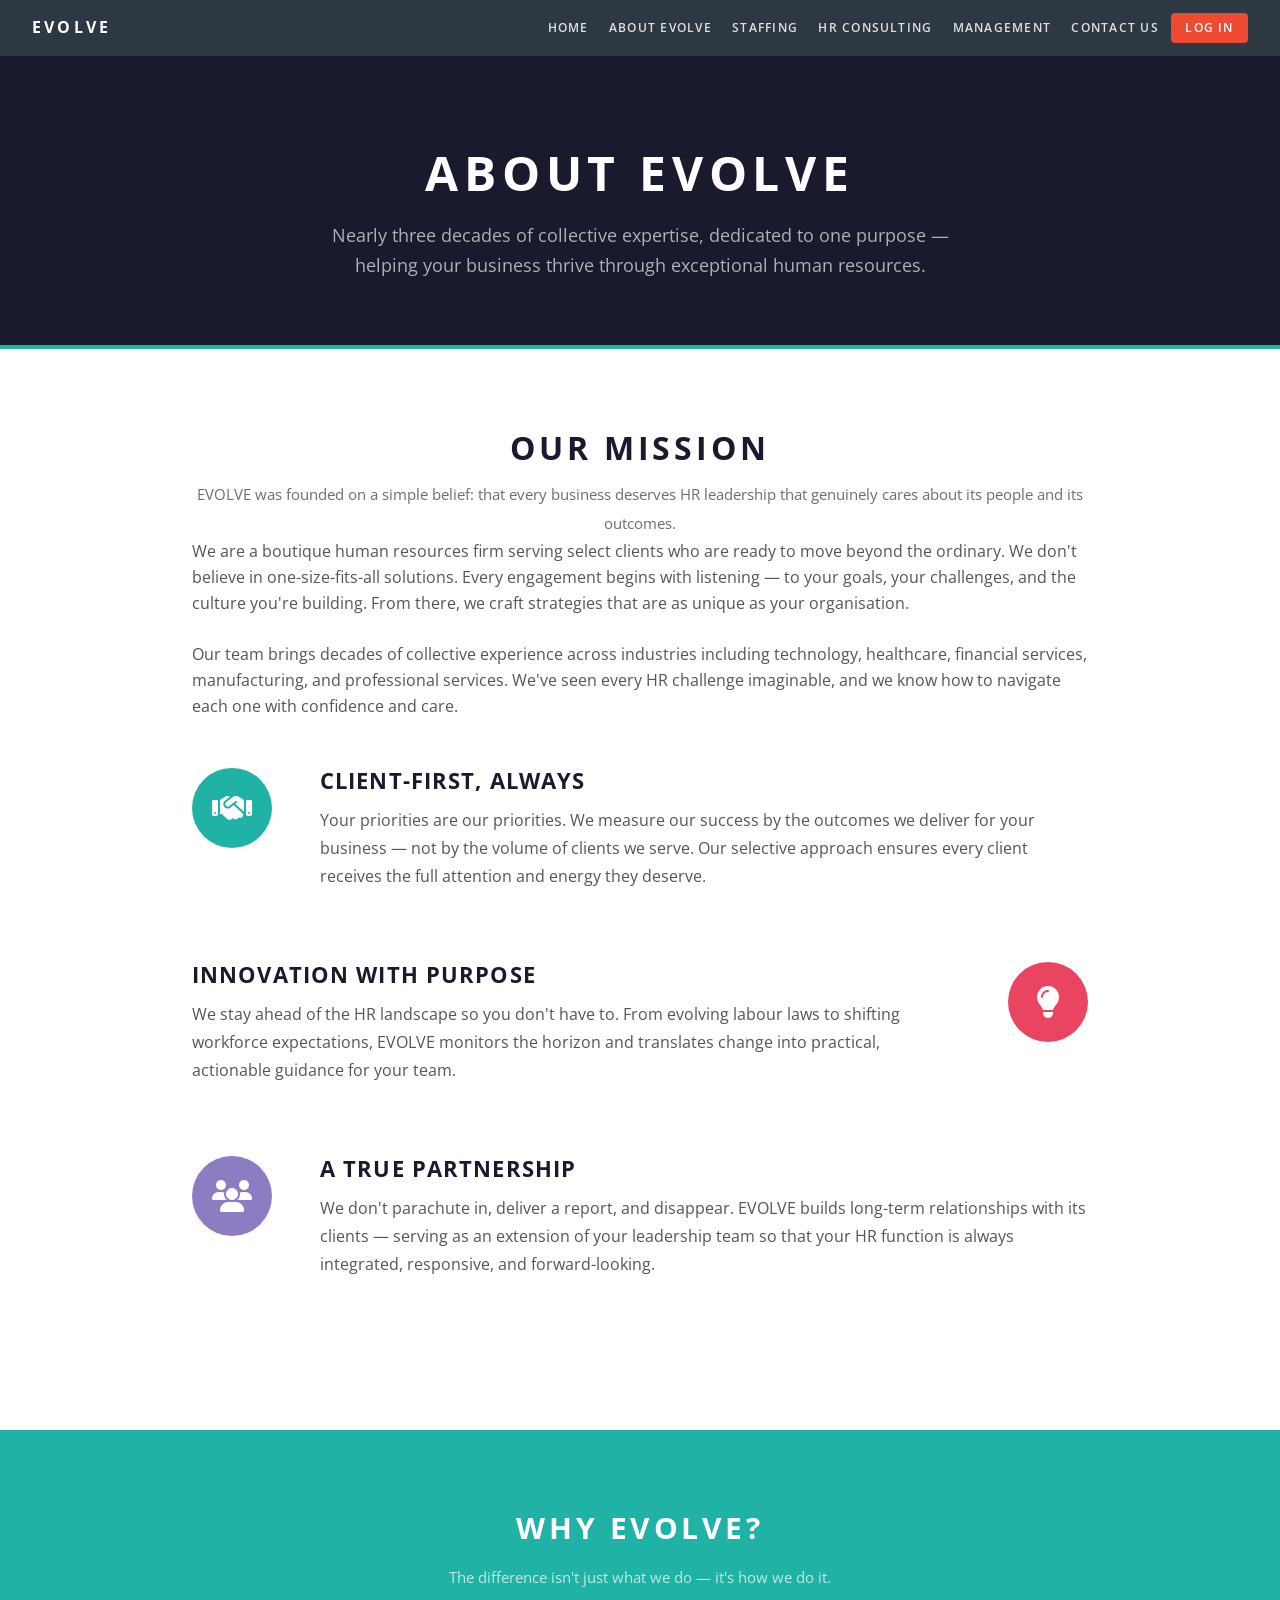
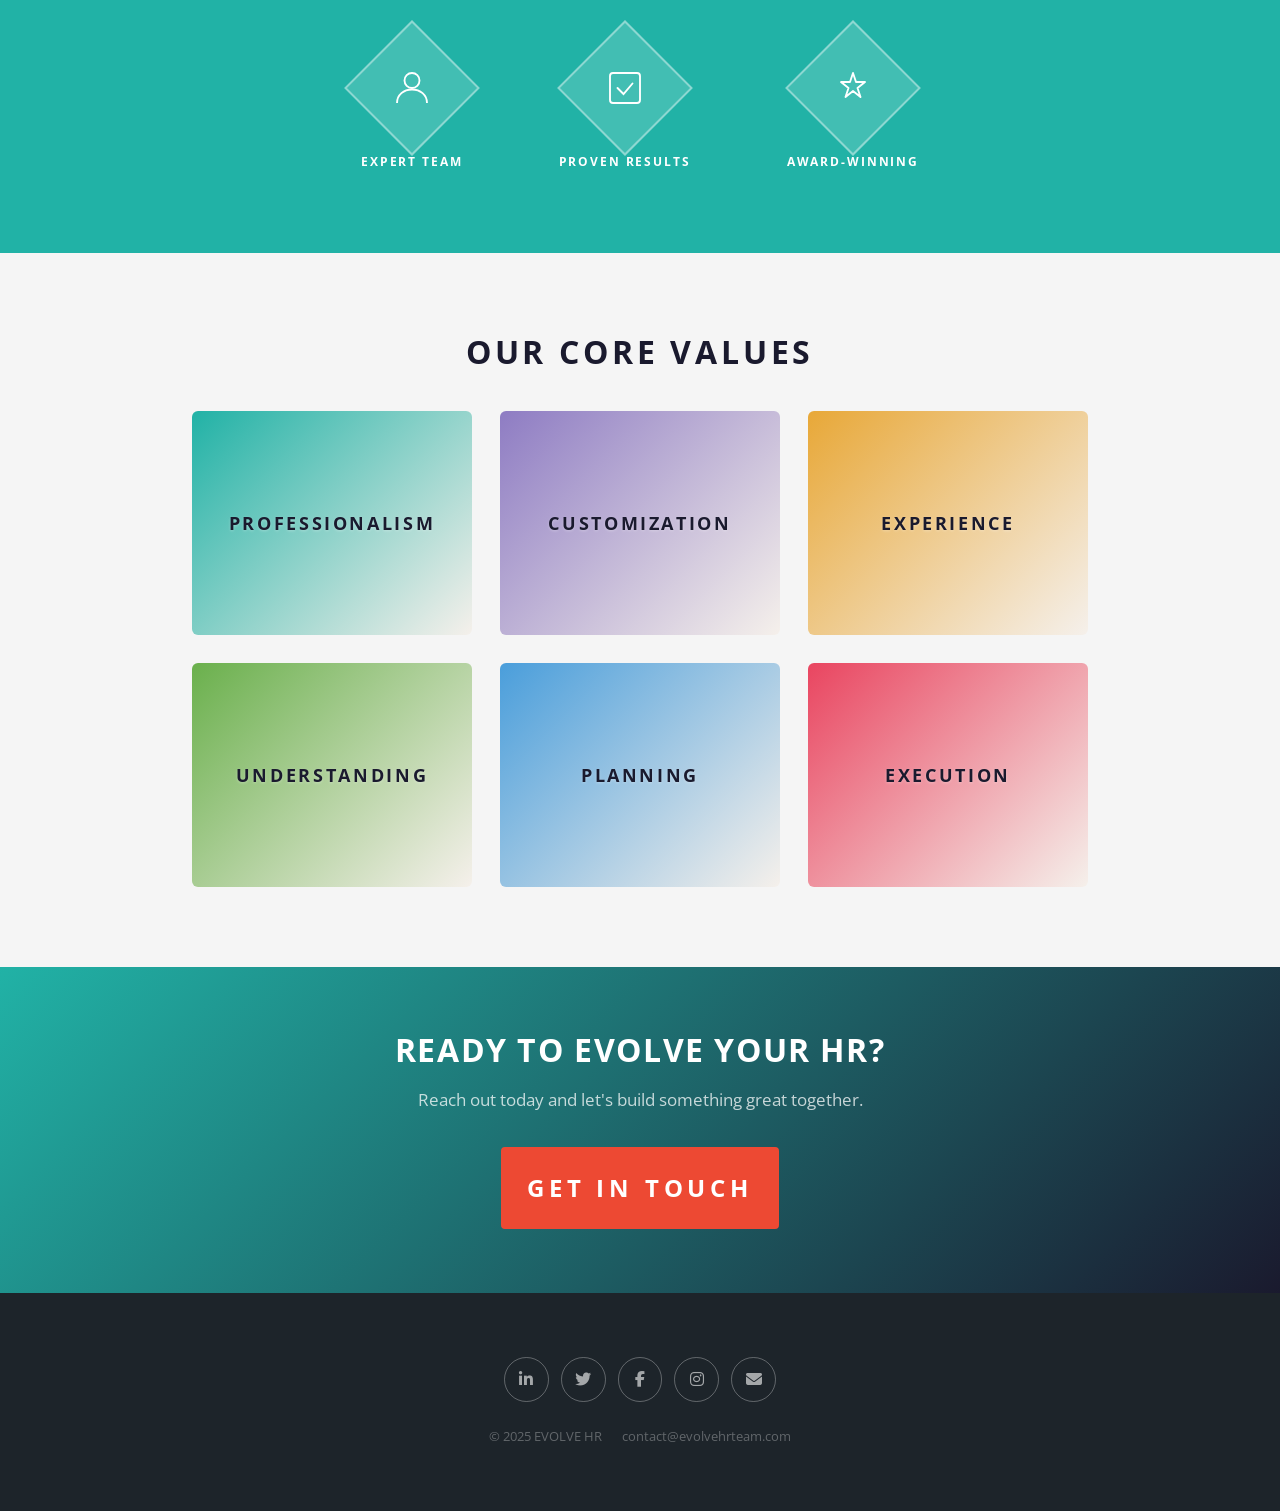
==== commit 83e76475: "updated and pushed on 08_05_2026" ====
--- a/public/about.html
+++ b/public/about.html
@@ -4,7 +4,6 @@
   <title>About EVOLVE — HR Solutions</title>
   <meta charset="utf-8" />
   <meta name="viewport" content="width=device-width, initial-scale=1, user-scalable=no" />
-  <link rel="shortcut icon" href="images/favicon.png" type="image/x-icon">
   <link rel="preconnect" href="https://fonts.googleapis.com" />
   <link rel="preconnect" href="https://fonts.gstatic.com" crossorigin />
   <link rel="stylesheet" href="https://fonts.googleapis.com/css2?family=Open+Sans:ital,wght@0,300;0,400;0,600;0,700;1,300&display=swap" />
@@ -16,10 +15,7 @@
 
   <!-- HEADER -->
   <header id="header">
-    <h1><a href="index.html">
-            <!-- EVOLVE -->
-            <img src="images/evolvo_glow.gif" alt="EVOLVE Logo" />
-          </a></h1>
+    <h1><a href="index.html">EVOLVE</a></h1>
     <nav id="nav">
       <ul>
         <li><a href="index.html">Home</a></li>
@@ -202,155 +198,12 @@
       <li><a href="mailto:contact@evolvehrteam.com" aria-label="Email"><i class="fas fa-envelope"></i></a></li>
     </ul>
     <ul class="copyright">
-      <li>&copy; <script>document.write(new Date().getFullYear());</script> EVOLVE HR</li>
+      <li>&copy; 2025 EVOLVE HR</li>
       <li>contact@evolvehrteam.com</li>
     </ul>
   </footer>
 
 </div><!-- /page-wrapper -->
-
-<!-- ═══════════════════════════════════════
-     AUTH MODAL
-═══════════════════════════════════════ -->
-    <div id="auth-modal" class="modal-overlay" style="display: none">
-      <div class="modal-box">
-        <button
-          class="modal-close"
-          onclick="closeAuthModal()"
-          aria-label="Close"
-        >
-          &times;
-        </button>
-        <div id="login-tab" class="auth-tab active">
-          <header class="modal-header">
-            <h2>Welcome Back</h2>
-            <p>Sign in to your EVOLVE HR portal</p>
-          </header>
-          <form id="login-form">
-            <div class="field">
-              <label for="login-email">Email</label>
-              <input
-                type="email"
-                id="login-email"
-                placeholder="you@company.com"
-                required
-              />
-            </div>
-            <div class="field">
-              <label for="login-password">Password</label>
-              <input
-                type="password"
-                id="login-password"
-                placeholder="••••••••"
-                required
-              />
-            </div>
-            <ul class="actions">
-              <li><input type="submit" value="Login" class="primary fit" /></li>
-            </ul>
-          </form>
-          <p class="auth-toggle">
-            Need an Evolve account? <a href="contact.html">Let us know!</a>
-          </p>
-        </div>
-
-        <div id="register-tab" class="auth-tab">
-          <header class="modal-header">
-            <h2>Create Account</h2>
-            <p>Join the EVOLVE HR client portal</p>
-          </header>
-          <form id="register-form">
-            <div class="fields">
-              <div class="field half">
-                <label for="register-firstname">First Name</label>
-                <input
-                  type="text"
-                  id="register-firstname"
-                  placeholder="Jane"
-                  required
-                />
-              </div>
-              <div class="field half">
-                <label for="register-lastname">Last Name</label>
-                <input
-                  type="text"
-                  id="register-lastname"
-                  placeholder="Smith"
-                  required
-                />
-              </div>
-            </div>
-            <div class="field">
-              <label for="register-email">Email</label>
-              <input
-                type="email"
-                id="register-email"
-                placeholder="you@company.com"
-                required
-              />
-            </div>
-            <div class="fields">
-              <div class="field half">
-                <label for="register-phone"
-                  >Phone
-                  <span
-                    style="
-                      font-weight: 400;
-                      text-transform: none;
-                      letter-spacing: 0;
-                    "
-                    >(optional)</span
-                  ></label
-                >
-                <input
-                  type="tel"
-                  id="register-phone"
-                  placeholder="+1 555 000 0000"
-                />
-              </div>
-              <div class="field half">
-                <label for="register-company">Company</label>
-                <input
-                  type="text"
-                  id="register-company"
-                  placeholder="Acme Corp"
-                  required
-                />
-              </div>
-            </div>
-            <div class="field">
-              <label for="register-password">Password</label>
-              <input
-                type="password"
-                id="register-password"
-                placeholder="••••••••"
-                required
-              />
-            </div>
-            <ul class="actions">
-              <li>
-                <input
-                  type="submit"
-                  value="Create Account"
-                  class="primary fit"
-                />
-              </li>
-            </ul>
-          </form>
-          <p class="auth-toggle">
-            Already a member?
-            <a
-              href="#"
-              onclick="
-                switchTab('login');
-                return false;
-              "
-              >Login</a
-            >
-          </p>
-        </div>
-      </div>
-    </div>
 
 <script src="js/main.js"></script>
 <script src="js/auth.js"></script>
--- a/public/css/main.css
+++ b/public/css/main.css
@@ -267,8 +267,7 @@
   align-items: center;
   justify-content: center;
   min-height: 100vh;
-  /* padding: 6em 3em 5em; */
-  padding: 6em 3em 7em;
+  padding: 6em 3em 5em;
   text-align: center;
   background-color: #1a1a2e;
   /* background-image: url("https://media.istockphoto.com/id/2193601797/vector/seamless-geometric-vector-pattern.jpg?s=2048x2048&w=is&k=20&c=bGmarkHDGxD6XfMVHgB3e7sGw_OzJ9XG-TKXs1ak75A="); */
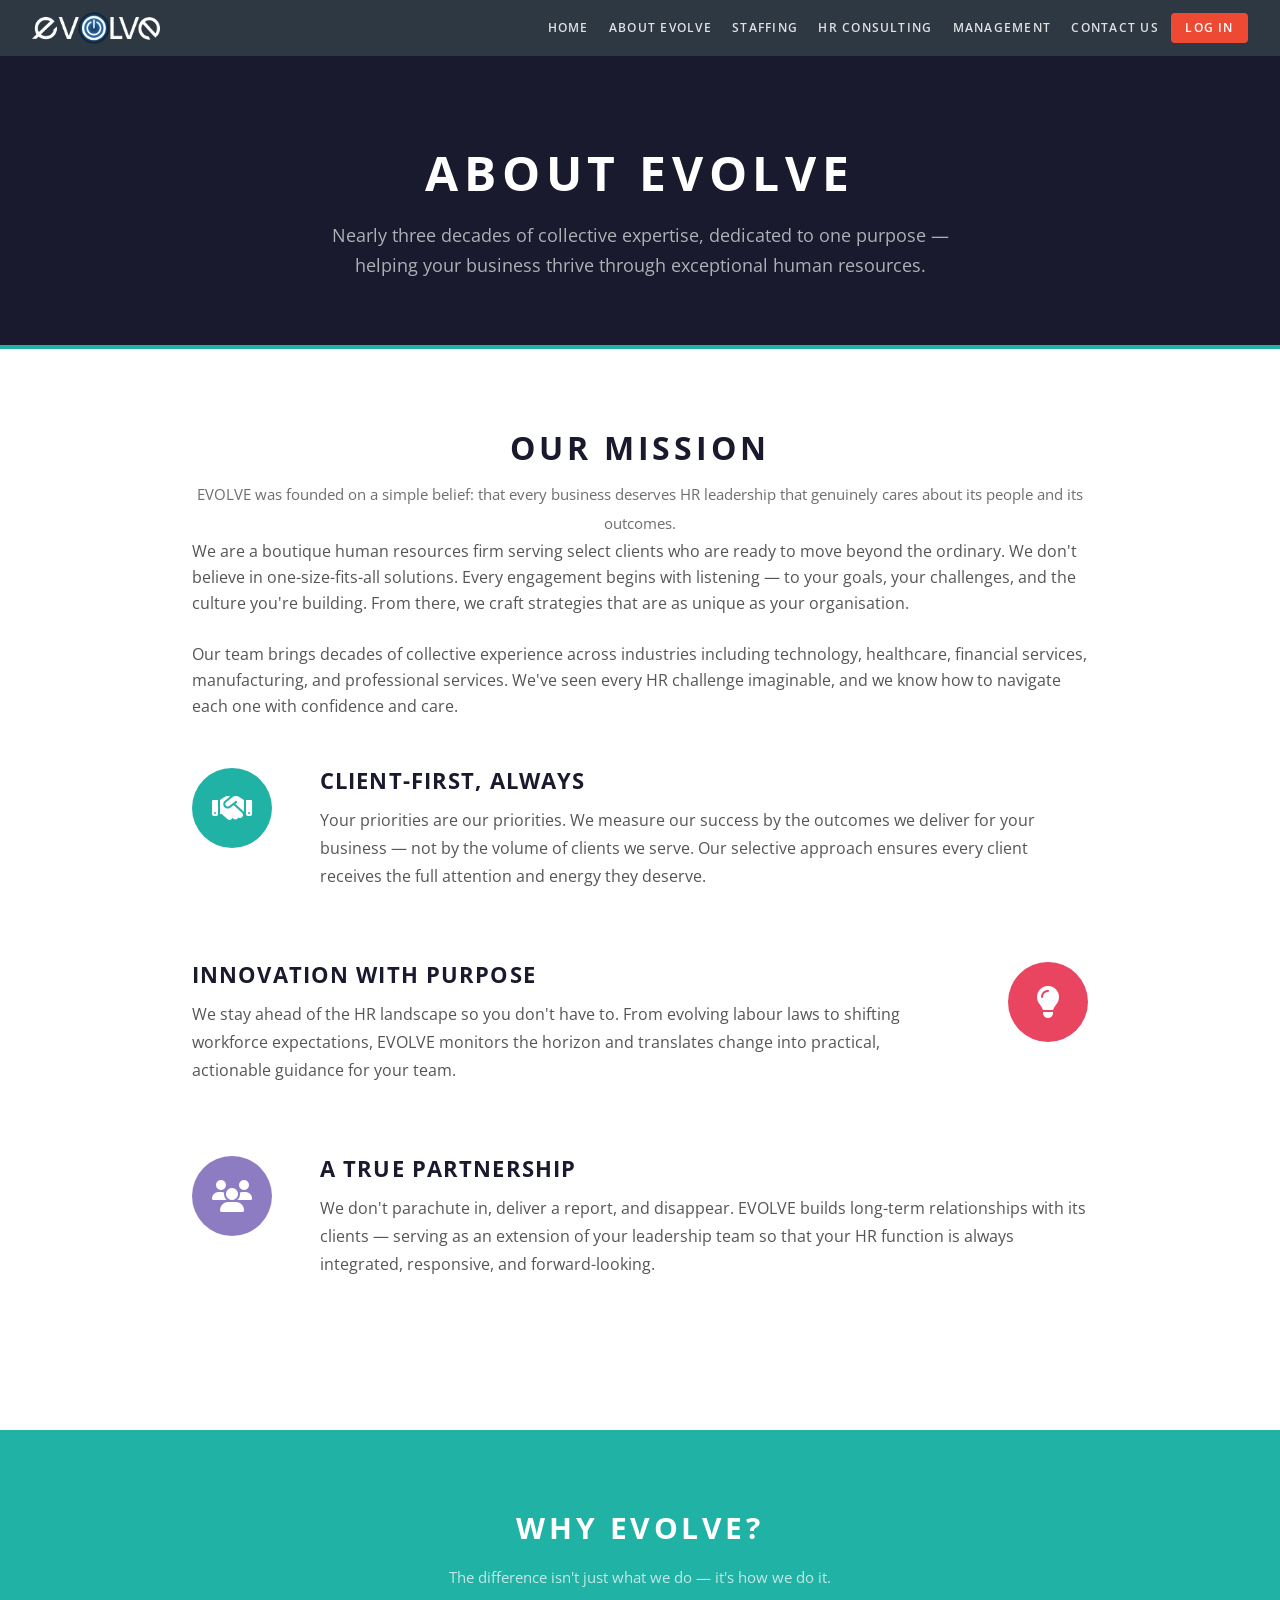
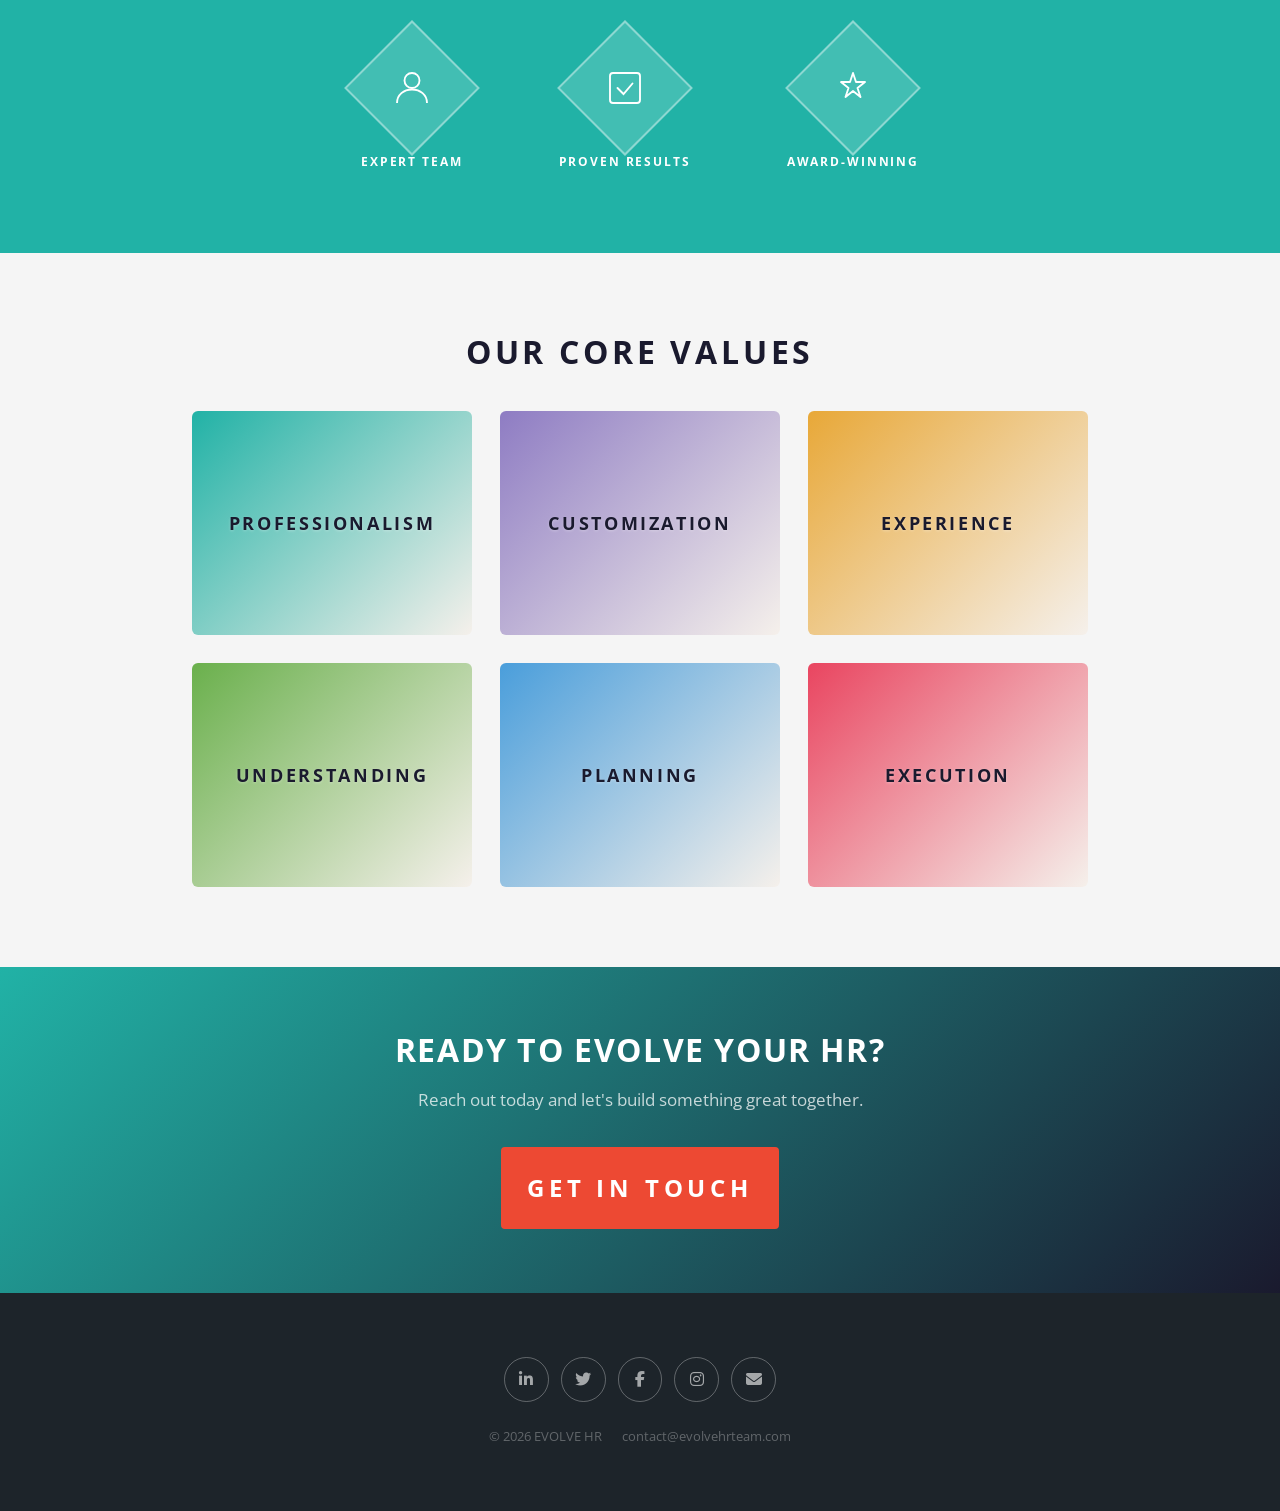
==== commit 1a5327ed: "updated and pushed on 08_05_2026 2nd time" ====
--- a/public/about.html
+++ b/public/about.html
@@ -4,6 +4,7 @@
   <title>About EVOLVE — HR Solutions</title>
   <meta charset="utf-8" />
   <meta name="viewport" content="width=device-width, initial-scale=1, user-scalable=no" />
+  <link rel="shortcut icon" href="images/favicon.png" type="image/x-icon">
   <link rel="preconnect" href="https://fonts.googleapis.com" />
   <link rel="preconnect" href="https://fonts.gstatic.com" crossorigin />
   <link rel="stylesheet" href="https://fonts.googleapis.com/css2?family=Open+Sans:ital,wght@0,300;0,400;0,600;0,700;1,300&display=swap" />
@@ -15,7 +16,10 @@
 
   <!-- HEADER -->
   <header id="header">
-    <h1><a href="index.html">EVOLVE</a></h1>
+    <h1><a href="index.html">
+            <!-- EVOLVE -->
+            <img src="images/evolvo_glow.gif" alt="EVOLVE Logo" />
+          </a></h1>
     <nav id="nav">
       <ul>
         <li><a href="index.html">Home</a></li>
@@ -198,12 +202,155 @@
       <li><a href="mailto:contact@evolvehrteam.com" aria-label="Email"><i class="fas fa-envelope"></i></a></li>
     </ul>
     <ul class="copyright">
-      <li>&copy; 2025 EVOLVE HR</li>
+      <li>&copy; <script>document.write(new Date().getFullYear());</script> EVOLVE HR</li>
       <li>contact@evolvehrteam.com</li>
     </ul>
   </footer>
 
 </div><!-- /page-wrapper -->
+
+<!-- ═══════════════════════════════════════
+     AUTH MODAL
+═══════════════════════════════════════ -->
+    <div id="auth-modal" class="modal-overlay" style="display: none">
+      <div class="modal-box">
+        <button
+          class="modal-close"
+          onclick="closeAuthModal()"
+          aria-label="Close"
+        >
+          &times;
+        </button>
+        <div id="login-tab" class="auth-tab active">
+          <header class="modal-header">
+            <h2>Welcome Back</h2>
+            <p>Sign in to your EVOLVE HR portal</p>
+          </header>
+          <form id="login-form">
+            <div class="field">
+              <label for="login-email">Email</label>
+              <input
+                type="email"
+                id="login-email"
+                placeholder="you@company.com"
+                required
+              />
+            </div>
+            <div class="field">
+              <label for="login-password">Password</label>
+              <input
+                type="password"
+                id="login-password"
+                placeholder="••••••••"
+                required
+              />
+            </div>
+            <ul class="actions">
+              <li><input type="submit" value="Login" class="primary fit" /></li>
+            </ul>
+          </form>
+          <p class="auth-toggle">
+            Need an Evolve account? <a href="contact.html">Let us know!</a>
+          </p>
+        </div>
+
+        <div id="register-tab" class="auth-tab">
+          <header class="modal-header">
+            <h2>Create Account</h2>
+            <p>Join the EVOLVE HR client portal</p>
+          </header>
+          <form id="register-form">
+            <div class="fields">
+              <div class="field half">
+                <label for="register-firstname">First Name</label>
+                <input
+                  type="text"
+                  id="register-firstname"
+                  placeholder="Jane"
+                  required
+                />
+              </div>
+              <div class="field half">
+                <label for="register-lastname">Last Name</label>
+                <input
+                  type="text"
+                  id="register-lastname"
+                  placeholder="Smith"
+                  required
+                />
+              </div>
+            </div>
+            <div class="field">
+              <label for="register-email">Email</label>
+              <input
+                type="email"
+                id="register-email"
+                placeholder="you@company.com"
+                required
+              />
+            </div>
+            <div class="fields">
+              <div class="field half">
+                <label for="register-phone"
+                  >Phone
+                  <span
+                    style="
+                      font-weight: 400;
+                      text-transform: none;
+                      letter-spacing: 0;
+                    "
+                    >(optional)</span
+                  ></label
+                >
+                <input
+                  type="tel"
+                  id="register-phone"
+                  placeholder="+1 555 000 0000"
+                />
+              </div>
+              <div class="field half">
+                <label for="register-company">Company</label>
+                <input
+                  type="text"
+                  id="register-company"
+                  placeholder="Acme Corp"
+                  required
+                />
+              </div>
+            </div>
+            <div class="field">
+              <label for="register-password">Password</label>
+              <input
+                type="password"
+                id="register-password"
+                placeholder="••••••••"
+                required
+              />
+            </div>
+            <ul class="actions">
+              <li>
+                <input
+                  type="submit"
+                  value="Create Account"
+                  class="primary fit"
+                />
+              </li>
+            </ul>
+          </form>
+          <p class="auth-toggle">
+            Already a member?
+            <a
+              href="#"
+              onclick="
+                switchTab('login');
+                return false;
+              "
+              >Login</a
+            >
+          </p>
+        </div>
+      </div>
+    </div>
 
 <script src="js/main.js"></script>
 <script src="js/auth.js"></script>
--- a/public/css/main.css
+++ b/public/css/main.css
@@ -267,7 +267,8 @@
   align-items: center;
   justify-content: center;
   min-height: 100vh;
-  padding: 6em 3em 5em;
+  /* padding: 6em 3em 5em; */
+  padding: 6em 3em 7em;
   text-align: center;
   background-color: #1a1a2e;
   /* background-image: url("https://media.istockphoto.com/id/2193601797/vector/seamless-geometric-vector-pattern.jpg?s=2048x2048&w=is&k=20&c=bGmarkHDGxD6XfMVHgB3e7sGw_OzJ9XG-TKXs1ak75A="); */
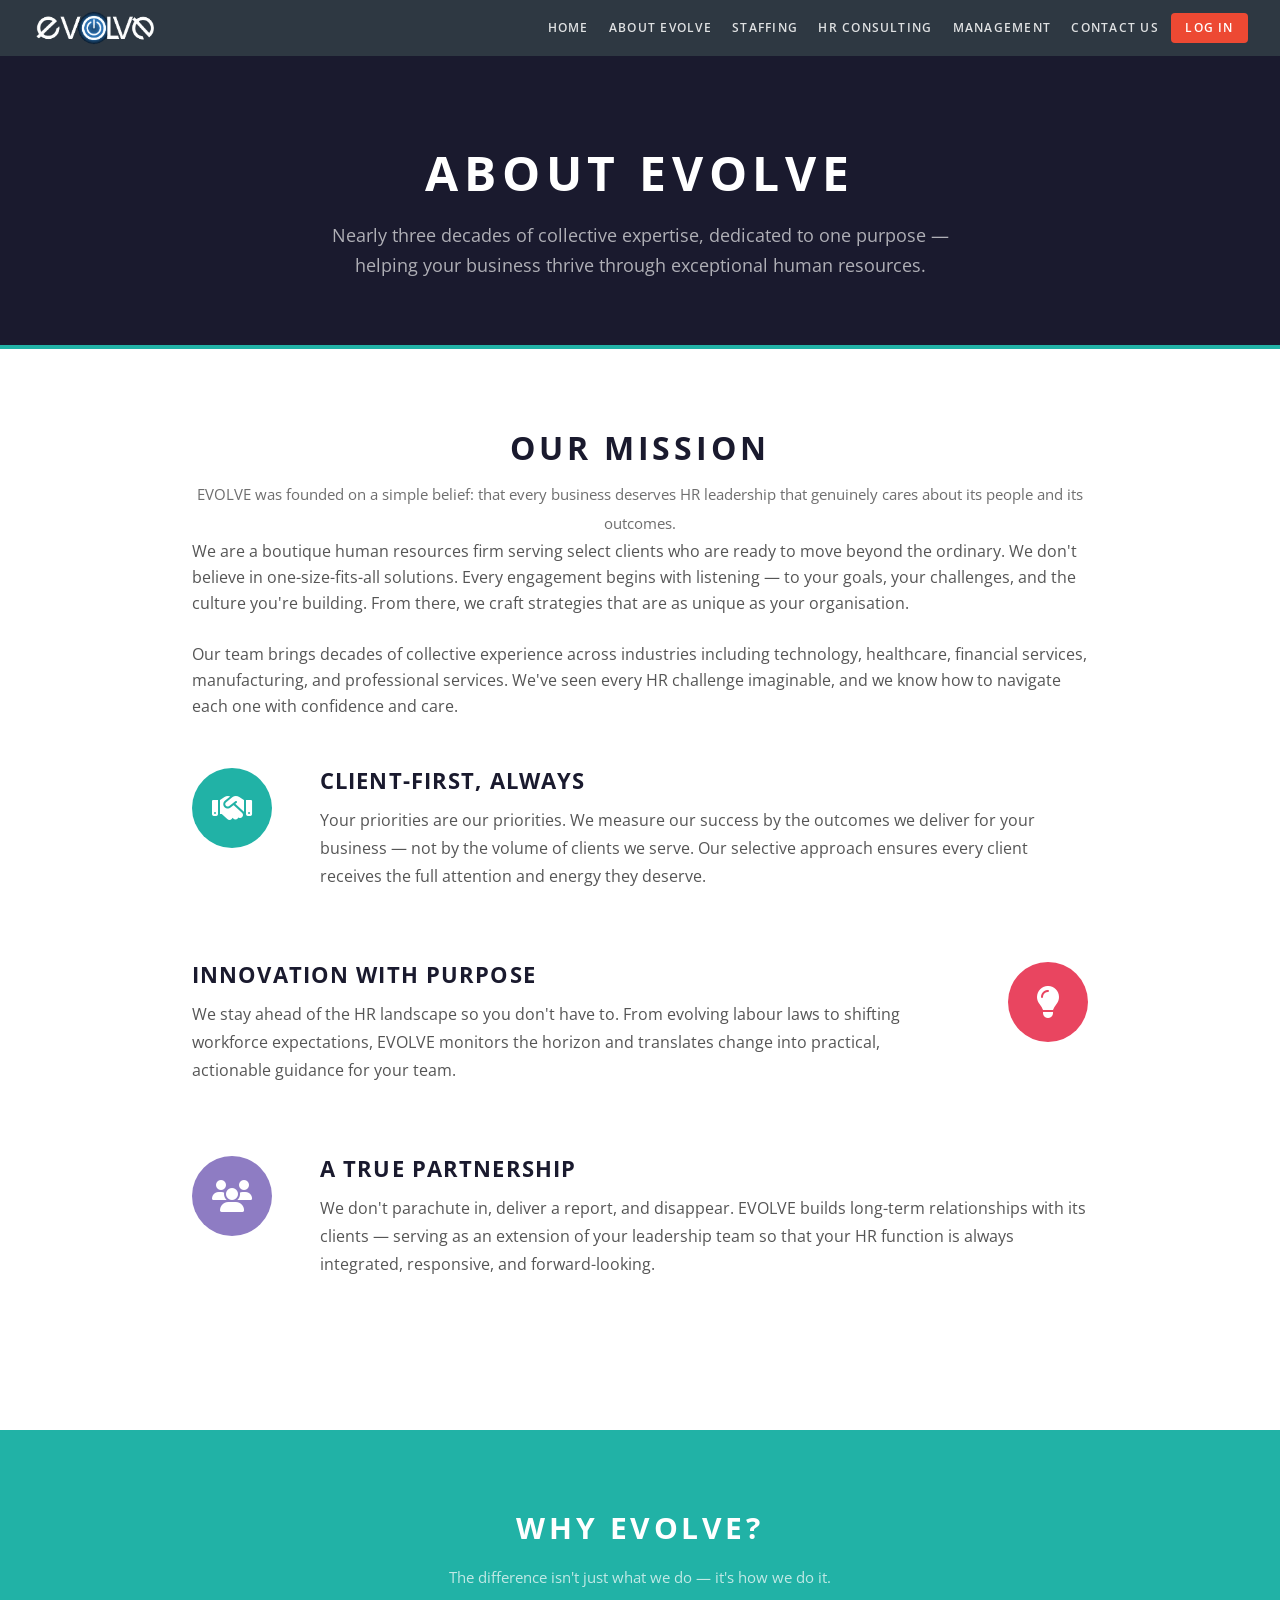
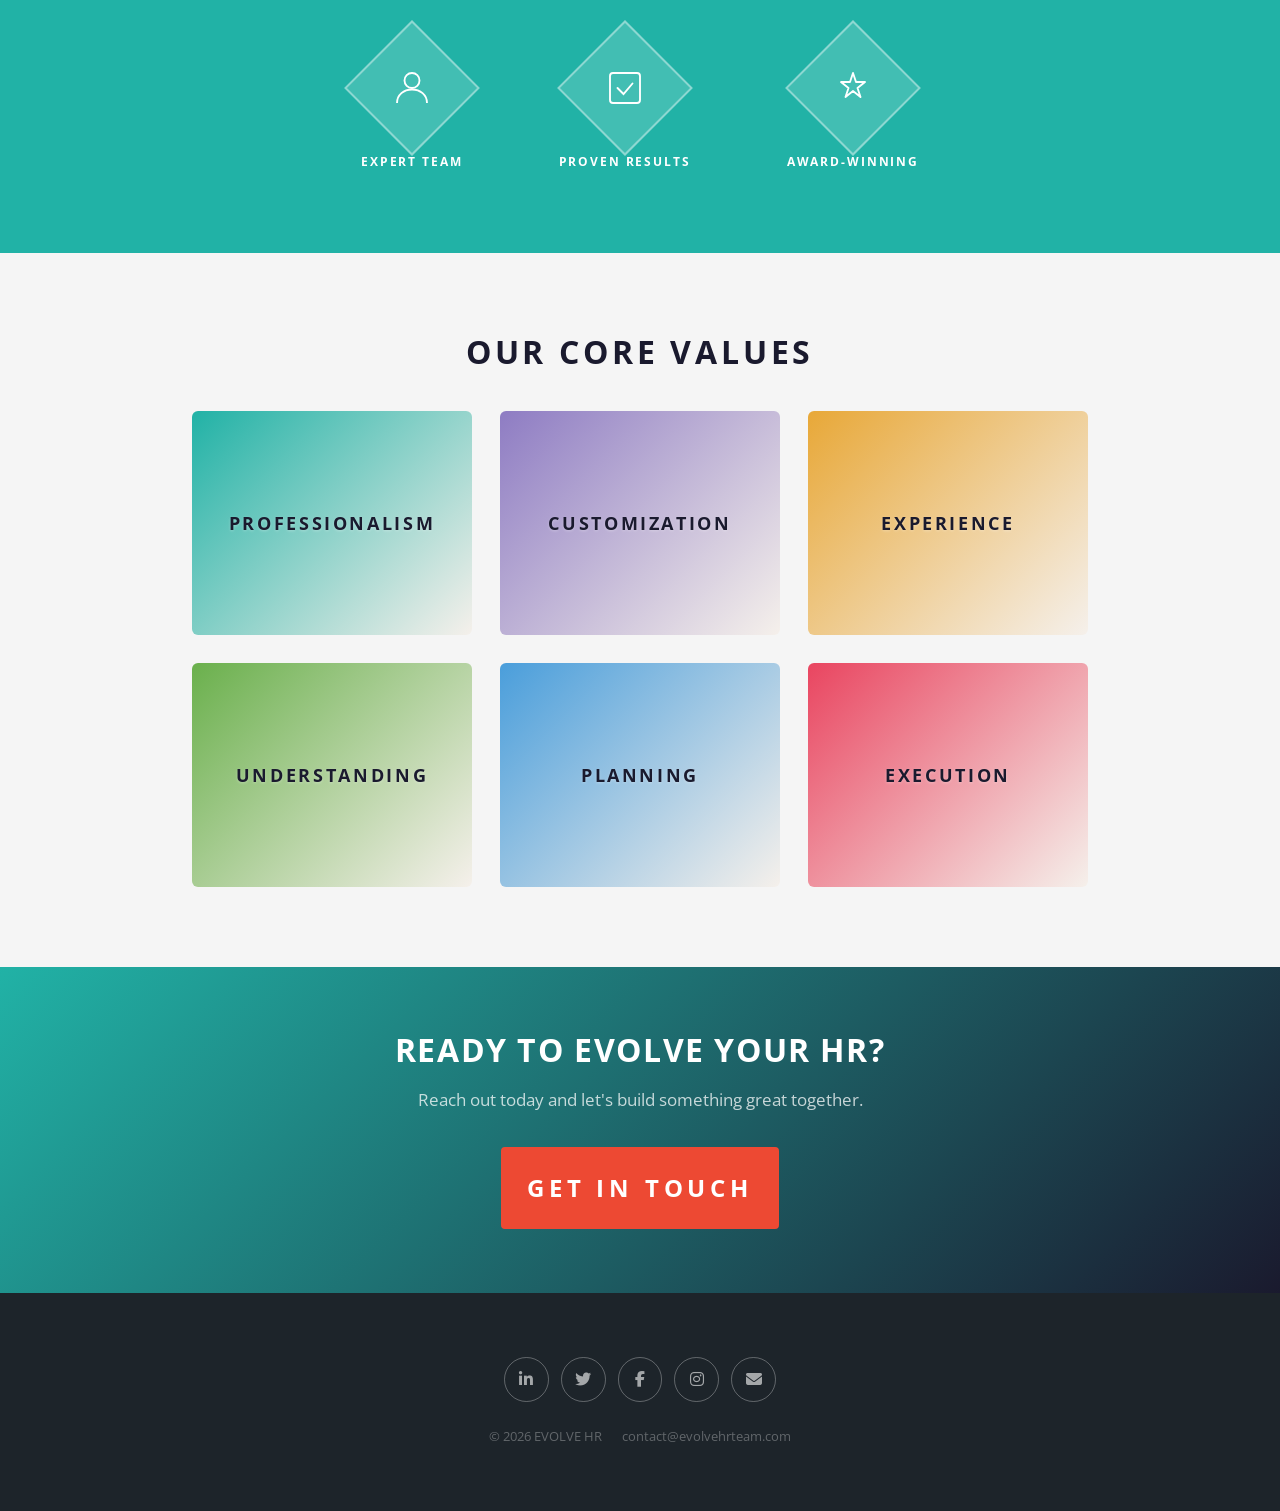
==== commit de018682: "feedback points done and pushed on 13-05-2026" ====
--- a/public/about.html
+++ b/public/about.html
@@ -18,7 +18,7 @@
   <header id="header">
     <h1><a href="index.html">
             <!-- EVOLVE -->
-            <img src="images/evolvo_glow.gif" alt="EVOLVE Logo" />
+            <img src="images/evolvo_glow_new.gif" alt="EVOLVE Logo" />
           </a></h1>
     <nav id="nav">
       <ul>
--- a/public/css/main.css
+++ b/public/css/main.css
@@ -242,9 +242,9 @@
 
 /* Separator before Log-In item in mobile menu */
 #menu ul li.menu-separator {
-  border-top: 2px solid rgba(255, 255, 255, 0.25);
+  /* border-top: 2px solid rgba(255, 255, 255, 0.25);
   margin-top: 0.5em;
-  padding-top: 0.25em;
+  padding-top: 0.25em; */
 }
 
 .menuToggle {
@@ -535,7 +535,7 @@
   left: 0;
   width: 100%;
   height: 100%;
-  z-index: 9999999;
+  z-index: 999;
 }
 .video-overlay a {
   display: inline-block;
@@ -1133,7 +1133,7 @@
   }
 
   #banner {
-    padding: 7em 1.5em 4em;
+    padding: 4em 1.5em 4em;
     /* min-height: auto; */
   }
   #banner .hero-title {
